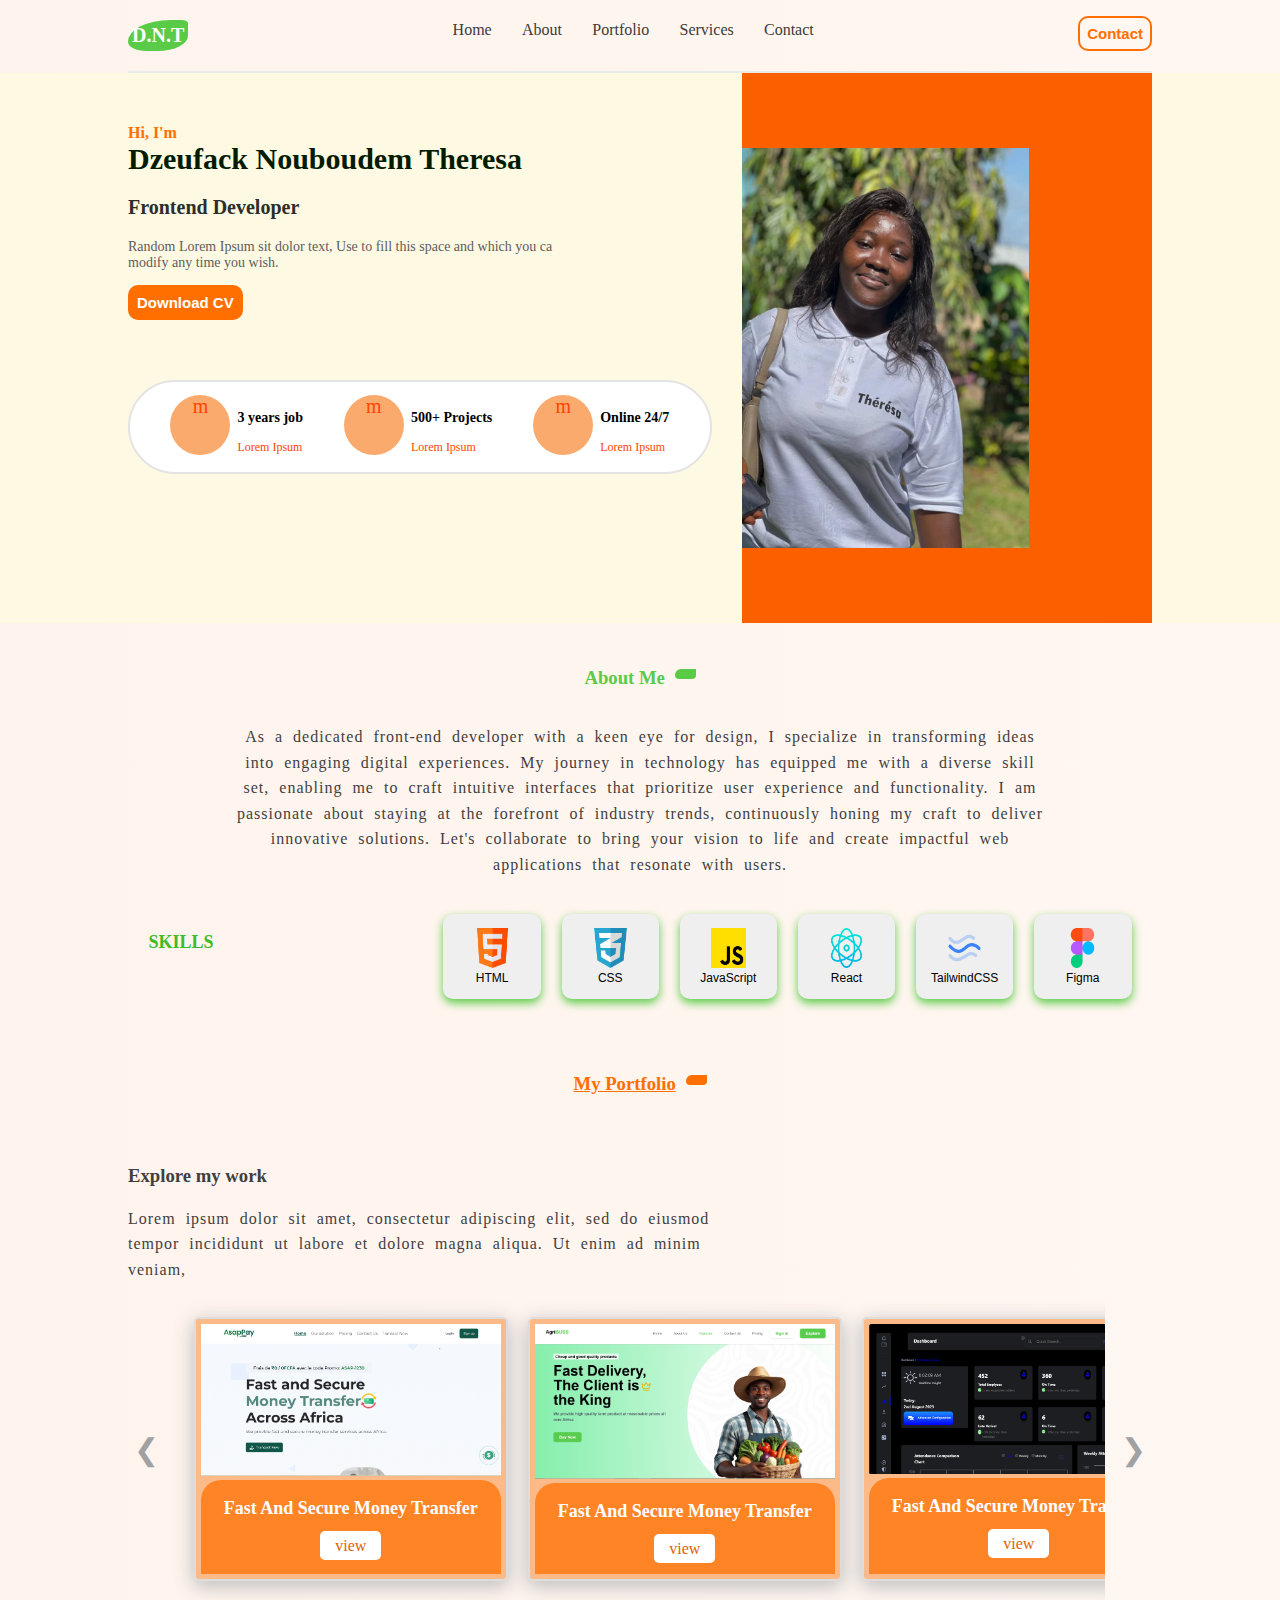
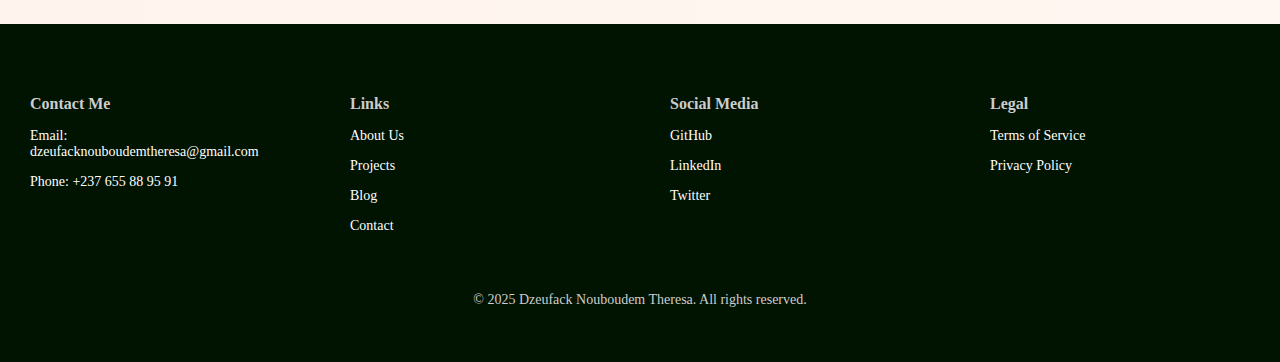
==== index.html @ 561531eb "portfolio section" ====
<!DOCTYPE html>
<html>
    <head>
        <meta charset="UTF-8">
        <meta name="viewport" content="width=device-width, initial-scale=1.0">
        <link rel="Stylesheet" href="index.css"/>
        <title>Dzeufack Nouboudem Theresa</title>
    </head>
    <body>
        <nav>
            <div>
                <p class="logo">D.N.T</p>
            </div>
            <div class="nav-menu">
                <a href="#Hero" class="nav-menu-item">Home</a>
                <a href="#About" class="nav-menu-item">About</a>
                <a href="#Portfolio" class="nav-menu-item">Portfolio</a>
                <a href="#Services" class="nav-menu-item">Services</a>
                <a href="#Contact" class="nav-menu-item">Contact</a>
            </div>
            <div>
                <p>
                    <button class="nav-btn">Contact</button>
                </p>
            </div>
        </nav>
        <!---------------->
        <!--HERO SECTION-->
        <!---------------->

        <div id="Hero" class="hero-section">
            <div class="hero-info">
                <div>
                    <p class="hero-greetings">Hi, I'm</p>
                    <p class="hero-main-text">Dzeufack Nouboudem Theresa</p>
                    <p class="hero-job-title">Frontend Developer</p>
                    <p class="hero-text">Random Lorem Ipsum sit dolor text, Use to fill this space and which you ca modify any time you wish.</p>
                    <button class="hero-btn">Download CV</button>
                </div>
                <div class="hero-info-about">
                    <div class="hero-info-about-item">
                        <div class="icon"><p>m</p></div>
                        <div class="text">
                            <h3 class="text-bold">3 years job</h3>
                            <p>Lorem Ipsum</p>
                        </div>  
                    </div>
                    <div class="hero-info-about-item">
                        <div class="icon"><p>m</p></div>
                        <div class="text">
                            <h3 class="text-bold">500+ Projects</h3>
                            <p>Lorem Ipsum</p>
                        </div>
                    </div>
                    <div class="hero-info-about-item">
                        <div class="icon"><p>m</p></div>
                        <div class="text">
                            <h3 class="text-bold">Online 24/7</h3>
                            <p>Lorem Ipsum</p>
                        </div>
                    </div>
                </div>
            </div>
            <div class="hero-image-section">
                <img class="hero-image" src="./public/images/image1.jpg" alt="hero image" />
            </div>
        </div>

        <!-------------------->
        <!--ABOUT SECTION-->
        <!-------------------->

        <div id="About" class="about-section">
            <div class="title">
                <h3>About Me</h3>
                <div class="title-icon"></div>
            </div>
            <div class="about-text">
                <p>As a dedicated front-end developer with a keen eye for design, 
                    I specialize in transforming ideas into engaging digital experiences. 
                    My journey in technology has equipped me with a diverse skill set, 
                    enabling me to craft intuitive interfaces that prioritize user experience 
                    and functionality. I am passionate about staying at the forefront of industry trends,
                    continuously honing my craft to deliver innovative solutions. 
                    Let's collaborate to bring your vision to life and create impactful web applications
                    that resonate with users.
                </p>
            </div>
            <div class="about-skills">
                <p>skills</p>
                <div>
                    <button>
                        <img src="./public/icons/html.png" />
                        HTML
                    </button>
                    <button>
                        <img src="./public/icons/css.png"/>
                        CSS
                    </button>
                    <button>
                        <img src="./public/icons/js.png" />
                        JavaScript</button>
                    <button>
                        <img src="./public/icons/react.png"/>
                        React</button>
                    <button>
                        <img src="./public/icons/tailwindcss.png" />
                        TailwindCSS</button>
                    <button>
                        <img src="./public/icons/figma.png" />
                        Figma</button>
                </div>
            </div>
        </div>
        
        <!-------------------->
        <!--PORTFOLIO SECTION-->
        <!-------------------->

        <div id="Portfolio" class="portfolio-section">
            <div class="title">
                <h3>My Portfolio</h3>
                <div class="title-icon"></div>
            </div>
            <div class="subtitle">
                <h3>Explore my work</h3>
                <p>
                    Lorem ipsum dolor sit amet, consectetur adipiscing elit,
                     sed do eiusmod tempor incididunt ut labore et dolore magna aliqua.
                      Ut enim ad minim veniam, 
                </p>
            </div>
            <div class="container">
                <button class="prev" onclick="moveSlider(-1)">&#10094;</button>
                <div class="slider-container">
              
                  <div class="card-slider">
                    <div class="card">
                        <div class="image">
                            <img src="./public/images/asappay.png" />
                        </div>
                        <div class="text">
                            <p>fast and secure money transfer </p>
                            <a href="https://www.asappay.net/">view</a>
                        </div>
                    </div>
                    <div class="card">
                        <div class="image">
                            <img src="./public/images/agribuss.png" />
                        </div>
                        <div class="text">
                            <p>fast and secure money transfer </p>
                            <a href="https://agribuss.onrender.com">view</a>
                        </div>
                    </div>
                    <div class="card">
                        <div class="image">
                            <img src="./public/images/dashboard.png" />
                        </div>
                        <div class="text">
                            <p>fast and secure money transfer </p>
                            <a href="https://www.asappay.net/">view</a>
                        </div>
                    </div>
                    <div class="card">
                        <div class="image">
                            <img src="./public/images/asappay.png" />
                        </div>
                        <div class="text">
                            <p>fast and secure money transfer </p>
                            <a href="https://www.asappay.net/">view</a>
                        </div>
                    </div>
                    <div class="card">
                        <div class="image">
                            <img src="./public/images/asappay.png" />
                        </div>
                        <div class="text">
                            <p>fast and secure money transfer </p>
                            <a href="https://www.asappay.net/">view</a>
                        </div>
                    </div>
                  </div>
              
                </div>
                <button class="next" onclick="moveSlider(1)">&#10095;</button>
            </div>
        </div>

        <!-------------------->
        <!--FOOTER SECTION-->
        <!-------------------->

        <footer>
            <div class="footer-column">
                <h4>Contact Me</h4>
                <p>Email: dzeufacknouboudemtheresa@gmail.com</p>
                <p>Phone: +237 655 88 95 91</p>
            </div>
            <div class="footer-column">
                <h4>Links</h4>
                <p><a href="#about">About Us</a></p>
                <p><a href="#projects">Projects</a></p>
                <p><a href="#blog">Blog</a></p>
                <p><a href="#contact">Contact</a></p>
            </div>
            <div class="footer-column">
                <h4>Social Media</h4>
                <p><a href="https://github.com/theresa897" target="_blank">GitHub</a></p>
                <p><a href="https://www.linkedin.com/in/theresa-d-406995243/" target="_blank">LinkedIn</a></p>
                <p><a href="https://twitter.com/yourusername" target="_blank">Twitter</a></p>
            </div>
            <div class="footer-column">
                <h4>Legal</h4>
                <p><a href="#terms">Terms of Service</a></p>
                <p><a href="#privacy">Privacy Policy</a></p>
            </div>
            <div class="footer-bottom">
                <p>&copy; 2025 Dzeufack Nouboudem Theresa. All rights reserved.</p>
            </div>
        </footer>
    </body>
    <script src="./index.js"></script>
</html>
---- index.css ----
/* body{
    margin: 0;
    font-family: 'Lucida Sans', 'Lucida Sans Regular', 'Lucida Grande', 'Lucida Sans Unicode', Geneva, Verdana, sans-serif;
    color: rgb(20, 20, 20);
    background-color: white;
} */


html {
    scroll-behavior: smooth;
}

body {
    
    width: 100%;
    height: 100vh;
    padding: 0rem;
    margin: 0rem;
    /* margin: 0;
    height: 100vh; */
    background: linear-gradient(270deg, #ffffff, #fff4ed);
    background-size: 400% 400%;
    animation: gradientAnimation 15s ease infinite;
}

@keyframes gradientAnimation {
    0% { background-position: 0% 50%; }
    50% { background-position: 100% 50%; }
    100% { background-position: 0% 50%; }
}


/*******************/
/* NAVBAR SECTION*/
/*******************/

nav{
    display: flex;
    flex-direction: row;
    margin-left: 10%;
    margin-right: 10%;
    justify-content: space-between;
    border-bottom: 2px solid rgb(233, 235, 233);
    position: relative;
}

.nav-menu{
    display: flex;
    justify-content: center;
    gap: 7%;
    color: rgb(59, 59, 59);
}

.logo{
    font-size: 20px;
    font-weight: 700;
    background-color: rgb(90, 203, 70);
    border-radius: 70% 10% 50% 30%;
    padding: 4px;
    color: white;
}

.nav-menu-item{
    padding:  9px 0 0 0;
    cursor: pointer;
    text-decoration: none;
    color: rgb(59, 59, 59);
    margin: 5px;
    margin-top: 12px;
}

.nav-menu-item:hover{
    color: rgb(129, 132, 129);
}

.nav-menu-item.active{
    color: rgb(255, 111, 0);;
    border-bottom: 2px solid rgb(90, 203, 70);
}

.nav-btn{
    border: none;
    background: none;
    font-size: 15px;
    border: 2px solid rgb(255, 111, 0);
    padding: 7px;
    color: rgb(255, 111, 0);
    border-radius: 10px;
    cursor: pointer;
    font-weight: 700;
}

.nav-btn:hover{
    border: none;
    background: none;
    font-size: 15px;
    border: 2px solid rgb(255, 111, 0);
    padding: 7px;
    color: white;
    background-color: rgb(255, 111, 0);
    border-radius: 10px;
}


/*******************/
/* HERO SECTION*/
/*******************/

.hero-section{
    height: 550PX;
    display: flex;
    padding-left: 10%;
    padding-right: 10%;
    background-color: rgb(253, 249, 226);
}

.hero-info{
    flex: 60%;
    display: flex;
    flex-direction: column;
    gap: 12%;
    margin-top: 5%;
}

.hero-image-section{
    flex: 40%;
    display: flex;
    flex-direction: column;
    justify-content: center;
    background-color: rgb(250, 96, 0);
    /* background-image: conic-gradient(red, green, pink); */
}

.hero-greetings{
    font-weight: 700;
    color: rgb(255, 111, 0);
    margin: 0;
}

.hero-main-text{
    font-size: 30px;
    font-weight: 900;
    margin: 0;
    color: rgb(3, 28, 1);
}

.hero-job-title{
    font-size: 20px;
    font-weight: 900;
    color: rgb(45, 45, 44);
}

.hero-text{
    font-size: 14px;
    color: rgb(94, 92, 92);
    width: 70%;
}

.hero-btn{
    border: none;
    background: none;
    font-size: 15px;
    border: 2px solid rgb(255, 111, 0);
    background-color: rgb(255, 111, 0);
    padding: 7px;
    color: white;
    border-radius: 10px;
    cursor: pointer;
    font-weight: 700;
}

.hero-image{
    height: 400px;
    width: 70%;
    /* border-radius: 50%; */
    justify-self: baseline;
}

.hero-info-about{
    background-color: white;
    border: 2px solid rgb(229, 228, 228);
    display: flex;
    justify-content: space-around;
    margin-right: 5%;
    font-size: 12px;
    padding: 13px 20px 5px 20px;
    border-radius: 100px;
}

.hero-info-about-item{
    display: flex;
    gap: 4px;
    justify-content: center;
}

.hero-info-about-item .icon p{
    background-color: rgb(250, 170, 109);
    width: 60px;
    height: 60px;
    margin-top: 2%;
    color: orangered;
    text-align: center;
    font-size: 20px;
    margin: auto;
    border-radius: 100%;
}

.hero-info-about-item .text {
    padding-left: 3px;
}


.hero-info-about-item .text .text-bold{
    font-weight: 900;
}

.hero-info-about-item .text p{
    color: orangered;
}


/*******************/
/* About SECTION*/
/*******************/


.about-section{
    height: 380PX;
    padding-left: 10%;
    padding-right: 10%;
    padding-top: 2%;
}

.about-section .title{
    width: 100%;
    text-align: center;
    display: flex;
    gap: 1%;
    justify-content: center;
    color: rgb(90, 203, 70);
}

.about-section.title h3{   
    text-decoration: underline;
}

.about-section .title .title-icon{
    width: 2%;
    height: 10px;
    margin-top: 2%;
    background-color: rgb(90, 203, 70);
    border-radius: 30px 0px 20px 20px;
}

.about-text{
    margin: auto;
    text-align: center;
    margin-left: 10%;
    margin-right: 10%;
    word-spacing: 5px;
    letter-spacing: 1px;
    font-weight: 500;
    /* font-family: Arial, Helvetica, sans-serif; */
    line-height: 1.6;
    color: rgb(63, 63, 63);
}

.about-skills{
    /* background-color: rgb(236, 236, 236); */
    border-radius: 10px;
    padding: 2%;
    display: flex;
    justify-content: space-between;
    padding-bottom: 5%;
}

.about-skills p{
    flex: 30%;
    font-weight: 900;
    color: rgb(61, 188, 39);
    font-size: 18px;
    text-transform: uppercase;
}

.about-skills div{
    flex: 70%;
    display: flex;
    gap: 3%;

    justify-content: space-between;
}

.about-skills button{
    width: 20%;
    /* border: 2px solid rgb(90, 203, 70); */
    border: none;
    padding: 2%;
    border-radius: 10px;
    font-size: 12px;
    box-shadow: 0 4px 10px rgb(90, 203, 70);
}

.about-skills button img{
    width: 50%;
    height: 40px;
    margin: auto;
    padding-bottom: 5%;
    display: block;
    color: rgb(90, 203, 70);
}

/*******************/
/* Porfolio SECTION*/
/*******************/


.portfolio-section{
    height: 570PX;
    padding-left: 10%;
    padding-right: 10%;
    padding-top: 2%;
    /* background-image: url("./public/images/outline_flat_seamless_arabic_geometric_ornament_pattern.jpg"); */
}

.portfolio-section .title{
    width: 100%;
    text-align: center;
    display: flex;
    gap: 1%;
    justify-content: center;
    margin-bottom: 5%;
    color: rgb(255, 111, 0);
}

.portfolio-section .title h3{   
    text-decoration: underline;
}

.portfolio-section .title .title-icon{
    width: 2%;
    height: 10px;
    margin-top: 2%;
    background-color: rgb(255, 111, 0);
    border-radius: 30px 0px 20px 20px;
}

.portfolio-section .subtitle h3{
    color: rgb(63, 63, 63);
}

.portfolio-section .subtitle p{
    width: 60%;
    text-align: left;
    /* margin-left: 10%; */
    margin-right: 10%;
    word-spacing: 5px;
    letter-spacing: 1px;
    font-weight: 500;
    /* font-family: Arial, Helvetica, sans-serif; */
    line-height: 1.6;
    color: rgb(63, 63, 63);
}

.container{
    display: flex;
    justify-content: space-between;
}
  
.slider-container {
    position: relative;
    width: 100%;
    overflow: hidden;
  }
  
  .card-slider {
    display: flex;
    padding: 2%;
    transition: transform 0.5s ease;
  }
  
  .card {
    min-width: 300px;
    height: 250px;
    margin: 0 10px;
    padding: 5px;
    background-color: rgb(252, 186, 136);
    border: 2px solid rgb(223, 221, 219);
    text-align: center;
    border-radius: 5px;
    color: white;
    display: flex;
    flex-direction: column;
    font-family: Cambria, Cochin, Georgia, Times, 'Times New Roman', serif;
    box-shadow: 0 5px 20px 1px rgb(190, 190, 190);
  }

  .card .image{
    width: 100%;
  }

  .card .image img{
    width: 100%;
    
  }

  .card .text{
    flex: 50%;
    background-color: rgb(255, 132, 38);
    border-radius: 20px 20px 0 0 ;
  }

  .card .text p{
    font-size: 18px;
    text-transform: capitalize;
    font-weight: 700;

  }

  .card .text a{
    text-decoration: none;
    background-color: white;
    padding: 2% 5% 2% 5% ; 
    color: rgb(222, 98, 3);
    border-radius: 5px;
    
  }
  .prev .next {
    position: absolute;
    top: 50%;
    transform: translateY(-50%);
    background-color: rgba(0, 0, 0, 0.5);
    color: white;
    border: none;
    padding: 10px;
    font-size: 20px;
    cursor: pointer;
    z-index: 10;
  }
  
  .prev .next :hover {
    background-color: rgba(0, 0, 0, 0.8);
  }
  
  .prev {
    left: 0;
    font-size: 30px;
    cursor: pointer;
    border: none;
    background-color: transparent;
    color: rgb(161, 161, 161);
  }

  .next:hover {
    color: orangered;
  }

  .prev:hover {
    color: orangered;
  }
  
  .next {
    right: 0;
    margin-left: 1%;
    cursor: pointer;
    font-size: 30px;
    border: none;
    background-color: transparent;
    color: rgb(161, 161, 161);
  }

/*******************/
/* Footer SECTION*/
/*******************/

footer {
    background-color: #011301; /* Black background */
    color: #cdcdcd; /* White text */
    padding: 40px 0;
    display: flex;
    flex-wrap: wrap;
    justify-content: space-around;
}
.footer-column {
    flex: 1; /* Flex-grow to distribute space */
    min-width: 200px; /* Ensure a minimum width */
    margin: 0 20px;
    padding: 10px;
}
.footer-column h4 {
    margin-bottom: 15px;
}
.footer-column p,
.footer-column a {
    color: #fff; /* White text */
    text-decoration: none;
    font-size: 14px;
}
.footer-column a:hover {
    text-decoration: underline;
}
.footer-bottom {
    text-align: center;
    margin-top: 20px;
    font-size: 14px; /* Smaller text */
    width: 100%; /* Full width for copyright */
}
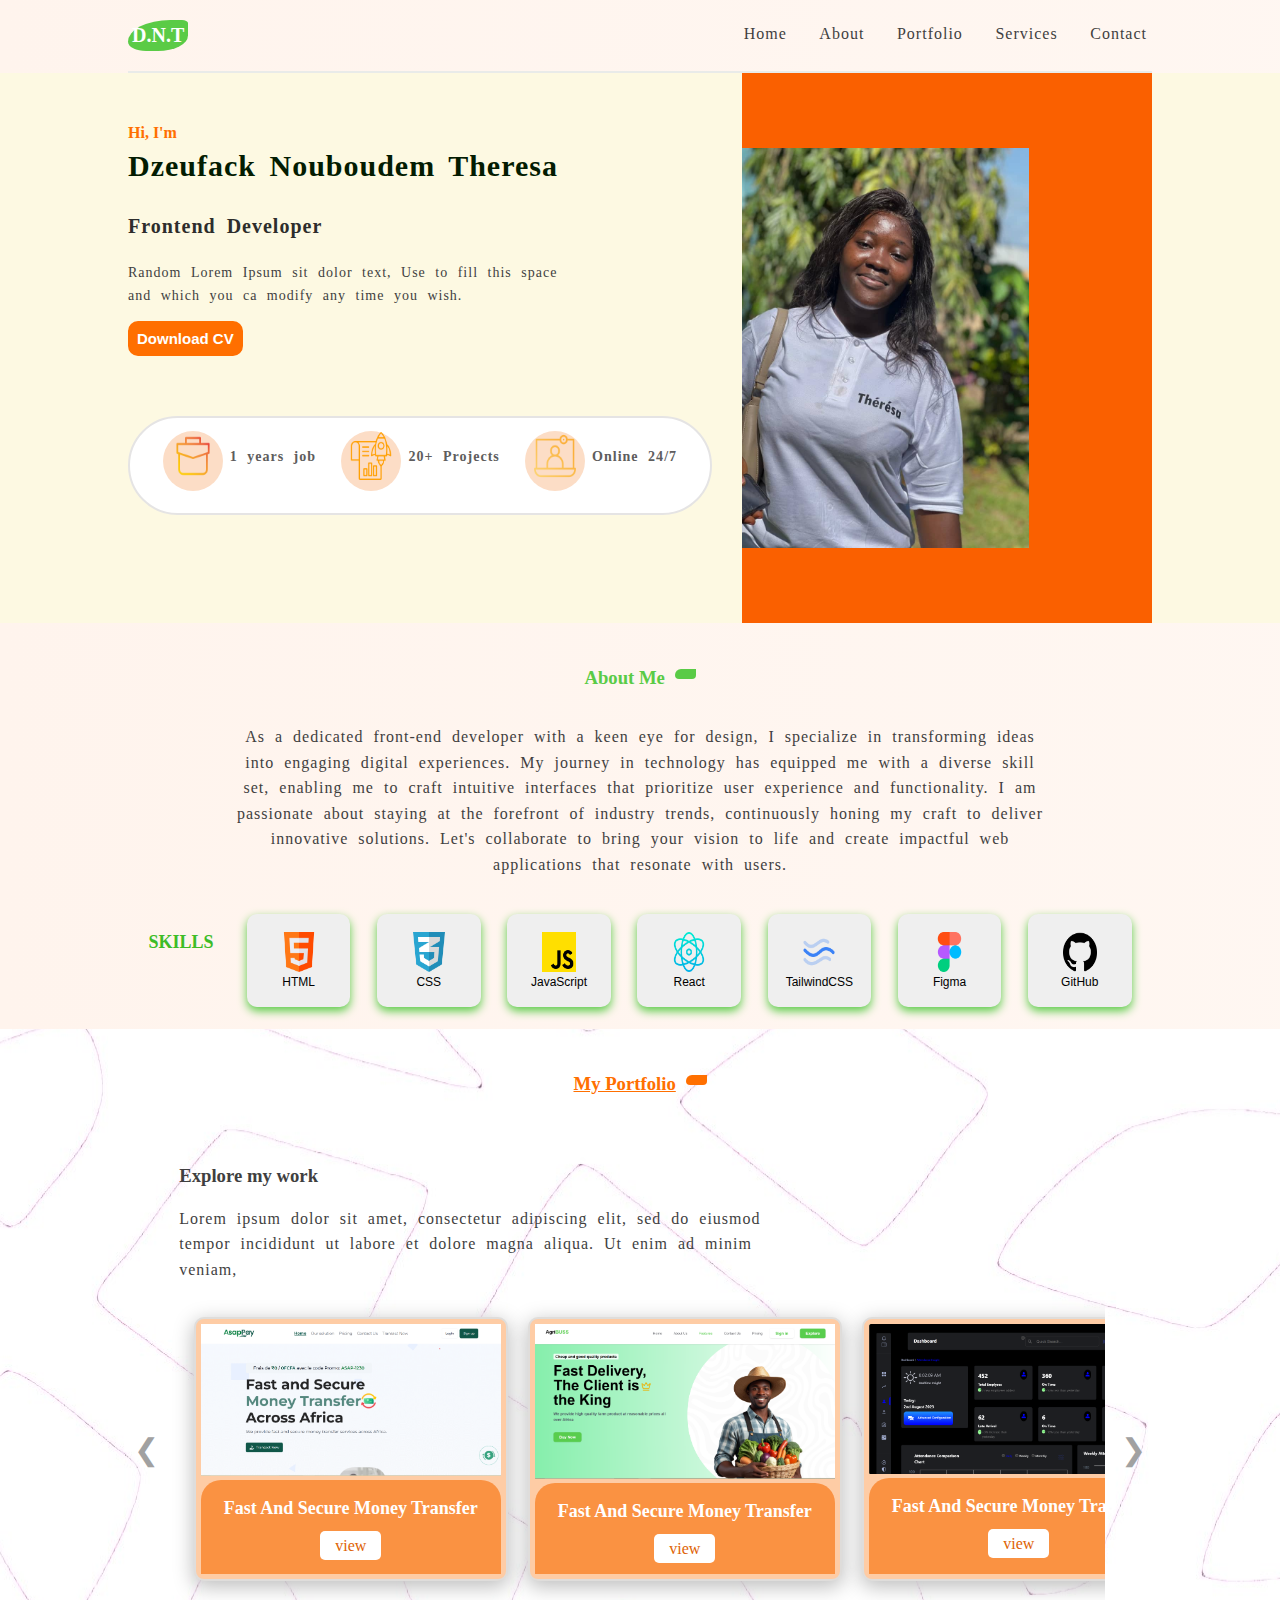
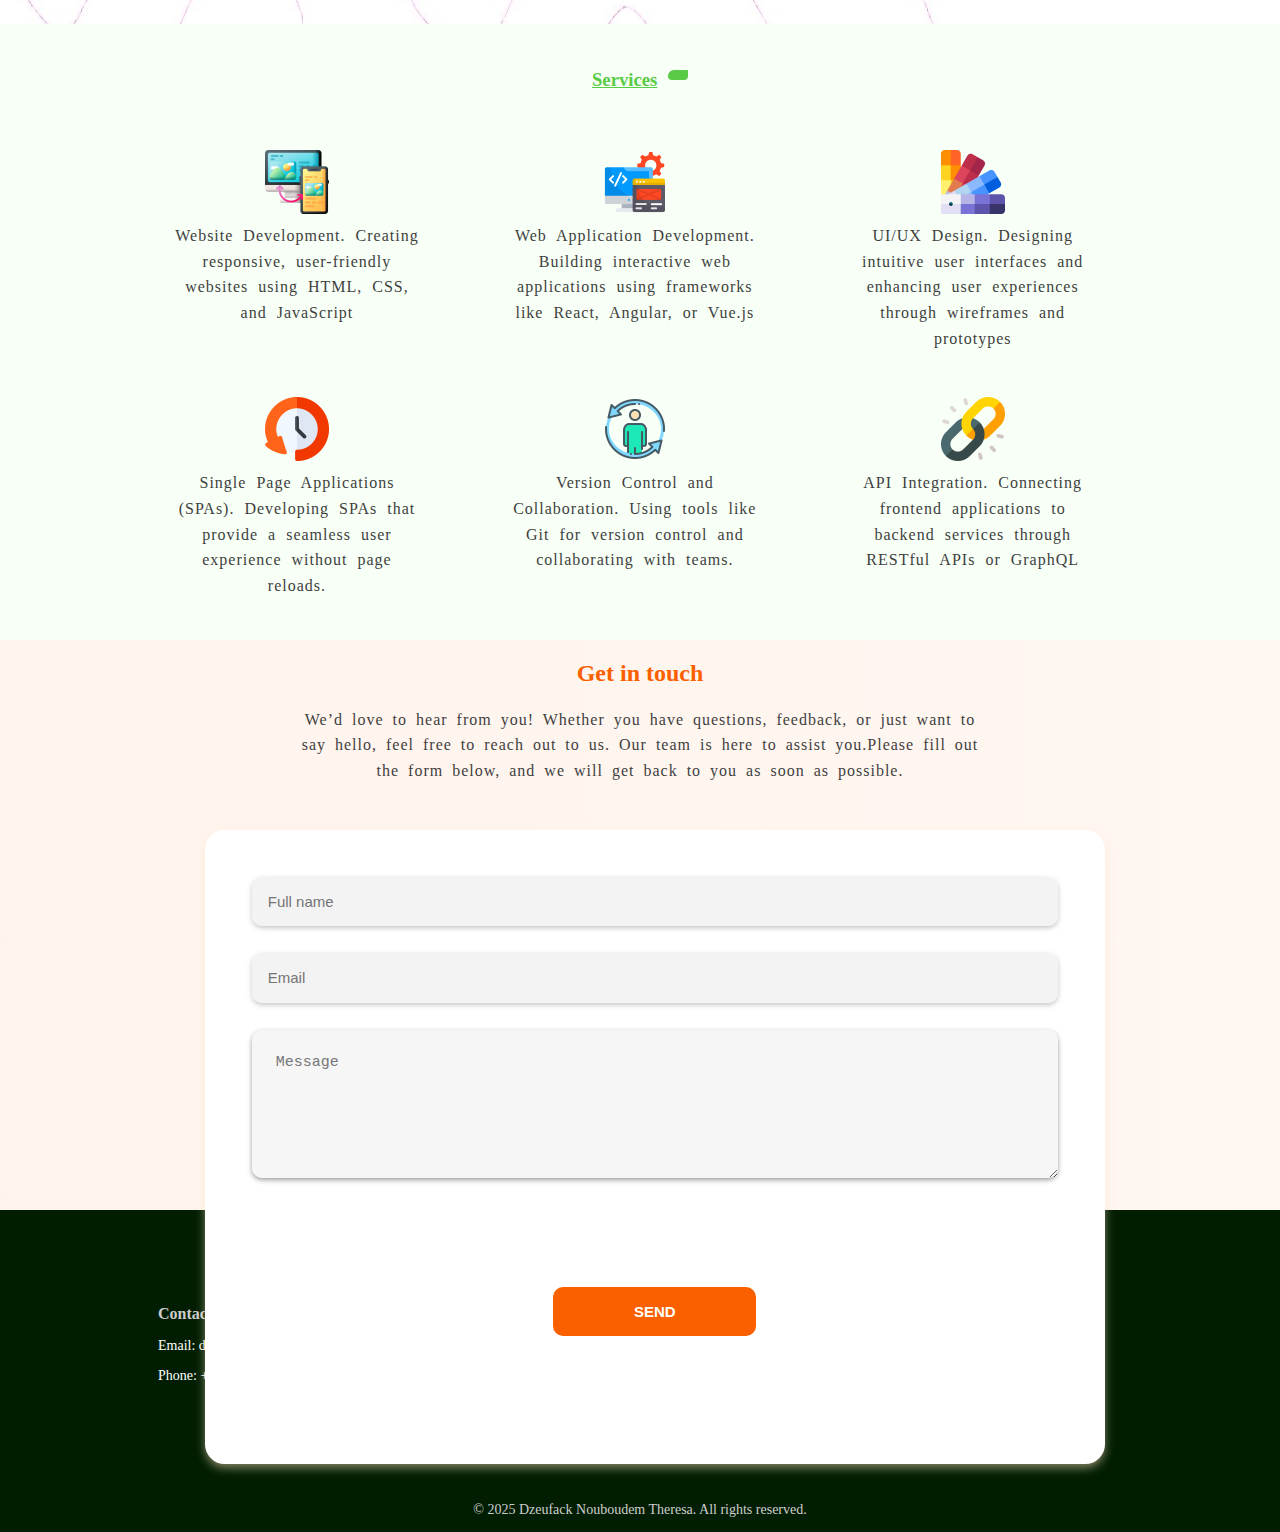
==== commit 8292fb85: "services and contact us" ====
--- a/index.html
+++ b/index.html
@@ -4,7 +4,7 @@
         <meta charset="UTF-8">
         <meta name="viewport" content="width=device-width, initial-scale=1.0">
         <link rel="Stylesheet" href="index.css"/>
-        <title>Dzeufack Nouboudem Theresa</title>
+        <title>D.N.T</title>
     </head>
     <body>
         <nav>
@@ -18,11 +18,11 @@
                 <a href="#Services" class="nav-menu-item">Services</a>
                 <a href="#Contact" class="nav-menu-item">Contact</a>
             </div>
-            <div>
+            <!-- <div>
                 <p>
                     <button class="nav-btn">Contact</button>
                 </p>
-            </div>
+            </div> -->
         </nav>
         <!---------------->
         <!--HERO SECTION-->
@@ -39,21 +39,33 @@
                 </div>
                 <div class="hero-info-about">
                     <div class="hero-info-about-item">
-                        <div class="icon"><p>m</p></div>
-                        <div class="text">
-                            <h3 class="text-bold">3 years job</h3>
+                        <div class="icon">
+                            <p>
+                                <img src="./public/icons/suitcase.png" />
+                            </p>
+                        </div>
+                        <div class="text">
+                            <h3 class="text-bold">1 years job</h3>
                             <p>Lorem Ipsum</p>
                         </div>  
                     </div>
                     <div class="hero-info-about-item">
-                        <div class="icon"><p>m</p></div>
-                        <div class="text">
-                            <h3 class="text-bold">500+ Projects</h3>
+                        <div class="icon">
+                            <p>
+                                <img src="./public/icons/project-launch.png" />
+                            </p>
+                        </div>
+                        <div class="text">
+                            <h3 class="text-bold">20+ Projects</h3>
                             <p>Lorem Ipsum</p>
                         </div>
                     </div>
                     <div class="hero-info-about-item">
-                        <div class="icon"><p>m</p></div>
+                        <div class="icon">
+                            <p>
+                                <img src="./public/icons/online-learning.png" />
+                            </p>
+                        </div>
                         <div class="text">
                             <h3 class="text-bold">Online 24/7</h3>
                             <p>Lorem Ipsum</p>
@@ -109,6 +121,9 @@
                     <button>
                         <img src="./public/icons/figma.png" />
                         Figma</button>
+                    <button>
+                        <img src="./public/icons/github.png" />
+                        GitHub</button>
                 </div>
             </div>
         </div>
@@ -186,6 +201,98 @@
                 <button class="next" onclick="moveSlider(1)">&#10095;</button>
             </div>
         </div>
+        
+        <!-------------------->
+        <!--SERVICES SECTION-->
+        <!-------------------->
+        
+        <div id="Services" class="services-section">
+            <div class="title">
+                <h3>Services</h3>
+                <div class="title-icon"></div>
+            </div>
+            <div class="content">
+                <div class="services">
+                    <div class="items">
+                        <img src="./public/icons/responsive-design.png"/>
+                        <p>
+                            <span>
+                                Website Development.
+                            </span>
+                            Creating responsive, user-friendly websites using HTML, CSS, and JavaScript
+                        </p>
+                    </div>
+                    <div class="items">
+                        <img src="./public/icons/app-development.png"/>
+                        <p>
+                            <span>
+                                Web Application Development.
+                            </span>
+                             Building interactive web applications using frameworks like React, Angular, or Vue.js
+                        </p>
+                    </div>
+                    <div class="items">
+                        <img src="./public/icons/color-palette.png"/>
+                        <p>
+                            <span>
+                                UI/UX Design.
+                            </span>
+                            Designing intuitive user interfaces and enhancing user experiences through wireframes and prototypes
+                        </p>
+                    </div>
+                    <div class="items">
+                        <img src="./public/icons/counterclockwise.png"/>
+                        <p>
+                            <span>
+                                Single Page Applications (SPAs).
+                            </span>
+                            Developing SPAs that provide a seamless user experience without page reloads.
+                        </p>
+                    </div>
+                    <div class="items">
+                        <img src="./public/icons/arrows.png"/>
+                        <p>
+                            <span>
+                                Version Control and Collaboration.
+                            </span>
+                            Using tools like Git for version control and collaborating with teams.
+                        </p>
+                    </div>
+                    <div class="items">
+                        <img src="./public/icons/link.png"/>
+                        <p>
+                            <span>
+                                API Integration.
+                            </span>
+                            Connecting frontend applications to backend services through RESTful APIs or GraphQL
+                        </p>
+                    </div>
+                </div>
+            </div>
+        </div>
+        
+        <!-------------------->
+        <!--CONTACT SECTION-->
+        <!-------------------->
+
+        <div id="Contact" class="contact-section">
+            <div class="text">
+                <h2>Get in touch</h2>
+                <p>We’d love to hear from you! Whether you have questions,
+                     feedback, or just want to say hello, feel free to reach out to us.
+                      Our team is here to assist you.Please fill out the form below,
+                       and we will get back to you as soon as possible.
+                </p>
+            </div>
+            <div class="container">
+                <form>
+                    <input type="text" placeholder="Full name"/>
+                    <input type="email" placeholder="Email"/>
+                    <textarea placeholder="Message"></textarea>
+                    <button>SEND</button>
+                </form>
+            </div>
+        </div>
 
         <!-------------------->
         <!--FOOTER SECTION-->
@@ -210,11 +317,11 @@
                 <p><a href="https://www.linkedin.com/in/theresa-d-406995243/" target="_blank">LinkedIn</a></p>
                 <p><a href="https://twitter.com/yourusername" target="_blank">Twitter</a></p>
             </div>
-            <div class="footer-column">
+            <!-- <div class="footer-column">
                 <h4>Legal</h4>
                 <p><a href="#terms">Terms of Service</a></p>
                 <p><a href="#privacy">Privacy Policy</a></p>
-            </div>
+            </div> -->
             <div class="footer-bottom">
                 <p>&copy; 2025 Dzeufack Nouboudem Theresa. All rights reserved.</p>
             </div>
--- a/index.css
+++ b/index.css
@@ -46,7 +46,7 @@
 
 .nav-menu{
     display: flex;
-    justify-content: center;
+    justify-content: right;
     gap: 7%;
     color: rgb(59, 59, 59);
 }
@@ -67,6 +67,12 @@
     color: rgb(59, 59, 59);
     margin: 5px;
     margin-top: 12px;
+    word-spacing: 5px;
+    letter-spacing: 1px;
+    font-weight: 500;
+    /* font-family: Arial, Helvetica, sans-serif; */
+    line-height: 1.6;
+    color: rgb(63, 63, 63);
 }
 
 .nav-menu-item:hover{
@@ -141,6 +147,9 @@
     font-size: 30px;
     font-weight: 900;
     margin: 0;
+    word-spacing: 5px;
+    letter-spacing: 1px;
+    line-height: 1.6;
     color: rgb(3, 28, 1);
 }
 
@@ -148,12 +157,20 @@
     font-size: 20px;
     font-weight: 900;
     color: rgb(45, 45, 44);
+    word-spacing: 5px;
+    letter-spacing: 1px;
+    line-height: 1.6;;
 }
 
 .hero-text{
     font-size: 14px;
     color: rgb(94, 92, 92);
     width: 70%;
+    word-spacing: 5px;
+    letter-spacing: 1px;
+    font-weight: 500;
+    line-height: 1.6;
+    color: rgb(63, 63, 63);
 }
 
 .hero-btn{
@@ -183,7 +200,7 @@
     justify-content: space-around;
     margin-right: 5%;
     font-size: 12px;
-    padding: 13px 20px 5px 20px;
+    padding: 13px 20px 0px 20px;
     border-radius: 100px;
 }
 
@@ -194,28 +211,41 @@
 }
 
 .hero-info-about-item .icon p{
-    background-color: rgb(250, 170, 109);
+    background-color: rgb(252, 221, 198);
     width: 60px;
     height: 60px;
     margin-top: 2%;
-    color: orangered;
-    text-align: center;
+    display: flex;
+    justify-content: center;
     font-size: 20px;
     margin: auto;
     border-radius: 100%;
 }
 
+.hero-info-about-item .icon p img{
+    width: 70%;
+    height: 80%;
+    margin: 2%;
+}
+
 .hero-info-about-item .text {
     padding-left: 3px;
+    word-spacing: 5px;
+    letter-spacing: 1px;
+    font-weight: 500;
+    /* font-family: Arial, Helvetica, sans-serif; */
+    line-height: 1.6;
+    color: rgb(63, 63, 63);
 }
 
 
 .hero-info-about-item .text .text-bold{
     font-weight: 900;
+    color: rgb(94, 93, 93);
 }
 
 .hero-info-about-item .text p{
-    color: orangered;
+    color: transparent;
 }
 
 
@@ -319,6 +349,8 @@
     padding-left: 10%;
     padding-right: 10%;
     padding-top: 2%;
+    background-position: center;
+    background-image: url("./public/images/err.jpg");
     /* background-image: url("./public/images/outline_flat_seamless_arabic_geometric_ornament_pattern.jpg"); */
 }
 
@@ -346,12 +378,13 @@
 
 .portfolio-section .subtitle h3{
     color: rgb(63, 63, 63);
+    margin-left: 5%;
 }
 
 .portfolio-section .subtitle p{
     width: 60%;
     text-align: left;
-    /* margin-left: 10%; */
+    margin-left: 5%;
     margin-right: 10%;
     word-spacing: 5px;
     letter-spacing: 1px;
@@ -383,10 +416,10 @@
     height: 250px;
     margin: 0 10px;
     padding: 5px;
-    background-color: rgb(252, 186, 136);
+    background-color: rgb(254, 204, 165);
     border: 2px solid rgb(223, 221, 219);
     text-align: center;
-    border-radius: 5px;
+    border-radius: 10px;
     color: white;
     display: flex;
     flex-direction: column;
@@ -405,7 +438,7 @@
 
   .card .text{
     flex: 50%;
-    background-color: rgb(255, 132, 38);
+    background-color: rgb(250, 146, 66);
     border-radius: 20px 20px 0 0 ;
   }
 
@@ -469,13 +502,276 @@
   }
 
 /*******************/
+/* About SECTION*/
+/*******************/
+
+
+.about-section{
+    height: 380PX;
+    padding-left: 10%;
+    padding-right: 10%;
+    padding-top: 2%;
+}
+
+.about-section .title{
+    width: 100%;
+    text-align: center;
+    display: flex;
+    gap: 1%;
+    justify-content: center;
+    color: rgb(90, 203, 70);
+}
+
+.about-section.title h3{   
+    text-decoration: underline;
+}
+
+.about-section .title .title-icon{
+    width: 2%;
+    height: 10px;
+    margin-top: 2%;
+    background-color: rgb(90, 203, 70);
+    border-radius: 30px 0px 20px 20px;
+}
+
+.about-text{
+    margin: auto;
+    text-align: center;
+    margin-left: 10%;
+    margin-right: 10%;
+    word-spacing: 5px;
+    letter-spacing: 1px;
+    font-weight: 500;
+    /* font-family: Arial, Helvetica, sans-serif; */
+    line-height: 1.6;
+    color: rgb(63, 63, 63);
+}
+
+.about-skills{
+    /* background-color: rgb(236, 236, 236); */
+    border-radius: 10px;
+    padding: 2%;
+    display: flex;
+    justify-content: space-between;
+    padding-bottom: 5%;
+}
+
+.about-skills p{
+    flex: 10%;
+    font-weight: 900;
+    color: rgb(61, 188, 39);
+    font-size: 18px;
+    text-transform: uppercase;
+}
+
+.about-skills div{
+    flex: 90%;
+    display: flex;
+    gap: 3%;
+
+    justify-content: space-between;
+}
+
+.about-skills button{
+    width: 20%;
+    /* border: 2px solid rgb(90, 203, 70); */
+    border: none;
+    padding: 2%;
+    border-radius: 10px;
+    font-size: 12px;
+    box-shadow: 0 4px 10px rgb(90, 203, 70);
+}
+
+.about-skills button img{
+    width: 50%;
+    height: 40px;
+    margin: auto;
+    padding-bottom: 5%;
+    display: block;
+    color: rgb(90, 203, 70);
+}
+
+/*******************/
+/* SERVICES SECTION*/
+/*******************/
+
+
+.services-section{
+    height: 590PX;
+    padding-left: 10%;
+    padding-right: 10%;
+    padding-top: 2%;
+    background-color: rgb(247, 255, 246);
+    /* background-image: url("./public/images/outline_flat_seamless_arabic_geometric_ornament_pattern.jpg"); */
+}
+
+.services-section .title{
+    width: 100%;
+    text-align: center;
+    display: flex;
+    gap: 1%;
+    justify-content: center;
+    margin-bottom: 2%;
+    color: rgb(90, 203, 70);
+}
+
+.services-section .title h3{   
+    text-decoration: underline;
+}
+
+.services-section .title .title-icon{
+    width: 2%;
+    height: 10px;
+    margin-top: 2%;
+    background-color: rgb(90, 203, 70);
+    border-radius: 30px 0px 20px 20px;
+}
+
+.services-section .content .services{
+    width: 100%;
+    display: flex;
+    flex-wrap: wrap;
+    flex-direction: row;
+}
+
+.services-section .content .items{
+    width: 25%;
+    height: fit-content;
+    margin: 0% 2% 0% 2%;
+    text-align: center;
+    padding: 2%;
+}
+
+.services .items:hover{
+    box-shadow: 0 4px 10px rgba(90, 203, 70, 0.509);
+}
+
+.services-section .content .items img{
+    width: 25%;
+    height: 35%;
+}
+
+.services-section .content .items p{
+    text-align: center;
+    margin: 2%;
+    word-spacing: 5px;
+    letter-spacing: 1px;
+    font-weight: 500;
+    /* font-family: Arial, Helvetica, sans-serif; */
+    line-height: 1.6;
+    color: rgb(63, 63, 63);
+}
+
+
+/*******************/
+/* CONTACT SECTION*/
+/*******************/ 
+
+.contact-section{
+    /* width: 100%; */
+    height: 550px;
+    padding-left: 10%;
+    padding-right: 10%;
+}
+
+.contact-section .text{
+    text-align: center;
+    width: 70%;
+    margin-bottom: 70%;
+    margin: auto;
+    height: 31%;
+    border-radius: 20px;
+}
+
+.contact-section .text h2{
+    color: rgb(250, 96, 0);
+}
+
+.contact-section .text p{
+    text-align: center;
+    margin: 2%;
+    word-spacing: 4px;
+    letter-spacing: 1px;
+    font-weight: 500;
+    /* font-family: Arial, Helvetica, sans-serif; */
+    line-height: 1.6;
+    color: rgb(63, 63, 63);
+}
+
+.contact-section .container{
+    background-color: #fff;
+    box-shadow: 0 4px 10px rgba(253, 226, 193, 0.509);
+    position: absolute;
+    left: 50;
+    border: 2px solid white;
+    width: 70%;
+    margin: auto;
+    margin-left: 6%;
+    height: 70%;
+    border-radius: 20px;
+}
+
+form{
+    display: flex;
+    flex-direction: column;
+    gap: 5%;
+    margin: 5%;
+    width: 100%;
+    color: gray;
+}
+
+form input{
+    border: none;
+    background-color: rgba(242, 242, 242, 0.9);
+    box-shadow: 0 2px 5px rgba(144, 144, 144, 0.509);
+    padding: 2%;
+    font-size: 15px;
+    border-radius: 10px;
+    color: rgb(81, 81, 81);
+}
+
+form input:focus{
+    outline: 2px solid rgb(209, 209, 209);
+}
+
+form textarea{
+    color: rgb(81, 81, 81);
+    font-size: 15px;
+    box-shadow: 0 2px 5px rgba(144, 144, 144, 0.9);
+    border: none;
+    background-color: rgba(242, 242, 242, 0.719);
+    padding: 3%;
+    border-radius: 10px;
+    height: 100px;
+}
+
+form textarea:focus{
+    outline: 2px solid rgb(209, 209, 209);
+}
+
+form button{
+    border: none;
+    background-color: rgb(250, 96, 0);
+    width: fit-content;
+    padding: 2% 10% 2% 10%;
+    border-radius: 10px;
+    margin: auto;
+    color: white;
+    font-weight: 700;
+    font-size: 15px;
+}
+
+/*******************/
 /* Footer SECTION*/
-/*******************/
+/*******************/ 
 
 footer {
-    background-color: #011301; /* Black background */
+    /* height: 590PX; */
+    padding-left: 10%;
+    padding-right: 10%;
+    padding-top: 5%;
+    background-color: #021e02; /* Black background */
     color: #cdcdcd; /* White text */
-    padding: 40px 0;
     display: flex;
     flex-wrap: wrap;
     justify-content: space-around;
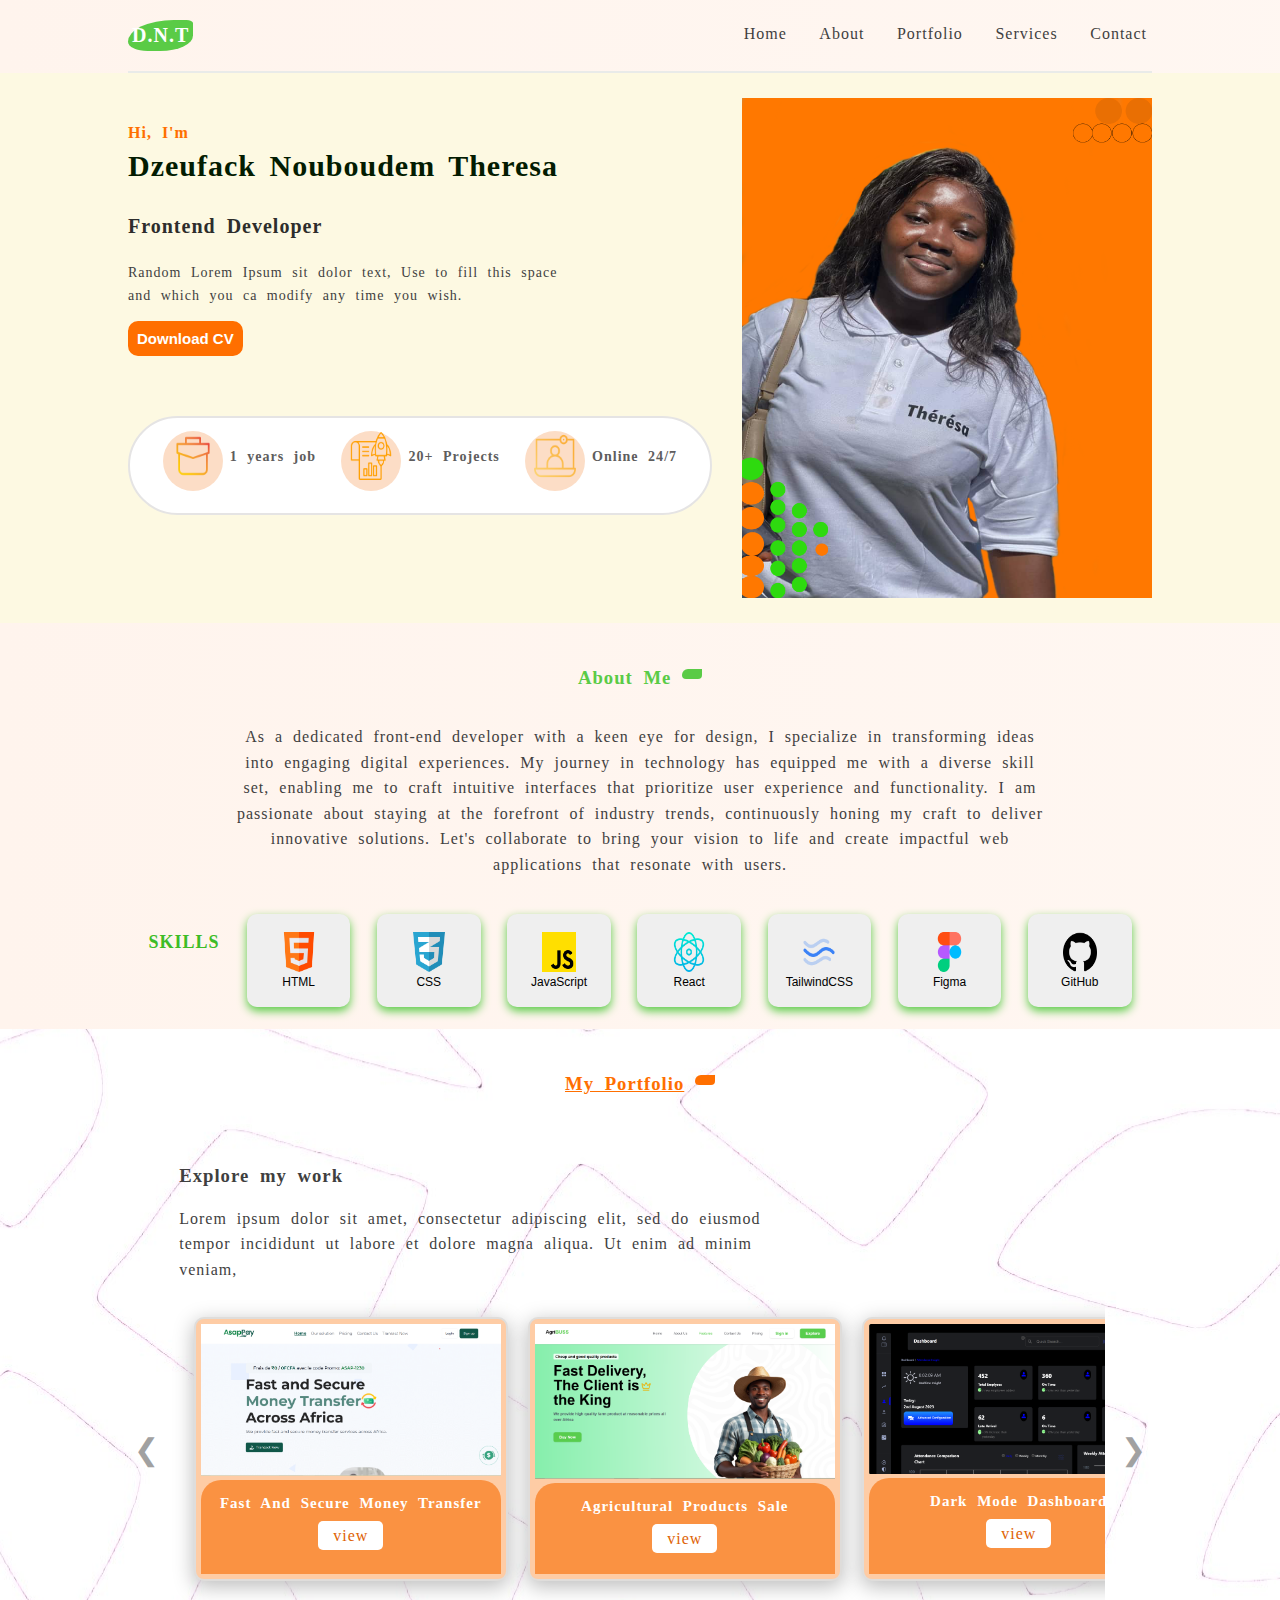
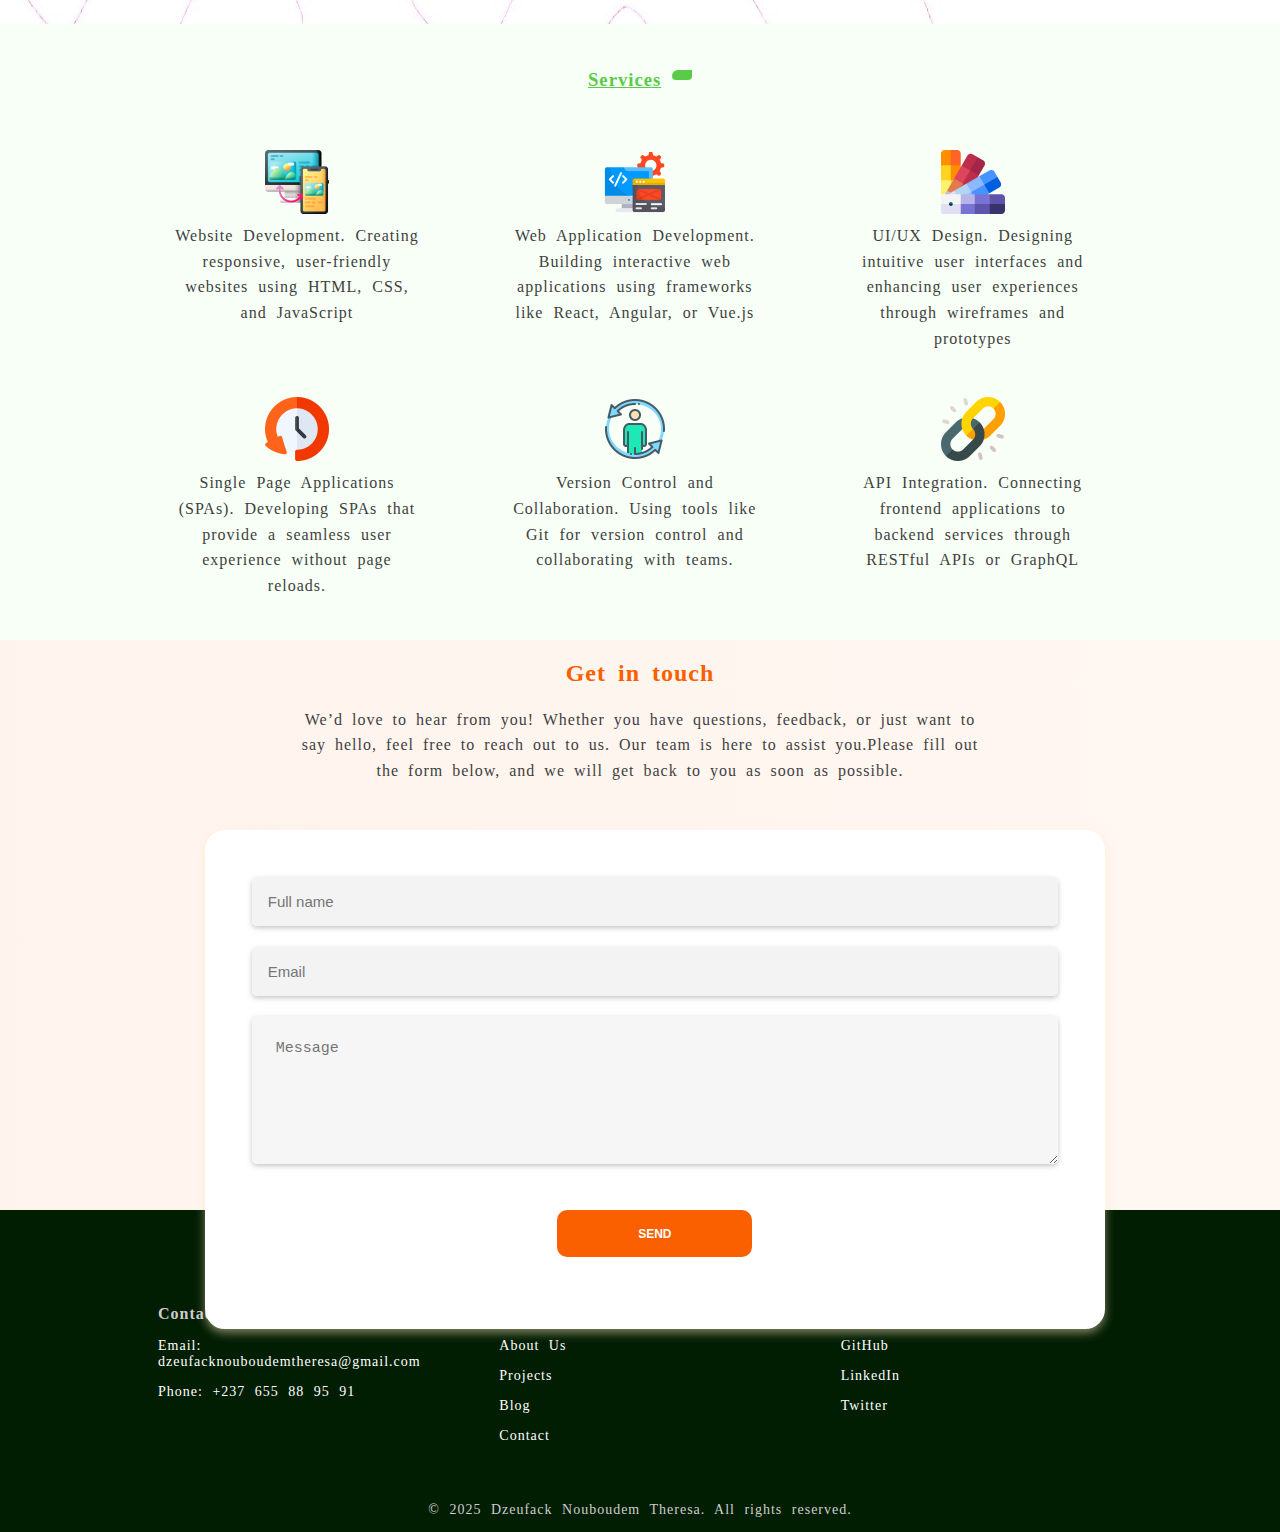
==== commit bed8ad81: "rsponsiveness" ====
--- a/index.html
+++ b/index.html
@@ -18,12 +18,33 @@
                 <a href="#Services" class="nav-menu-item">Services</a>
                 <a href="#Contact" class="nav-menu-item">Contact</a>
             </div>
-            <!-- <div>
+            <div class="menu-btn">
                 <p>
-                    <button class="nav-btn">Contact</button>
+                    <button class="nav-btn">menu</button>
                 </p>
-            </div> -->
+            </div>
         </nav>
+        <!-- <div class="modal-overlay" id="modalOverlay">
+            <div class="modal">
+                <h2>Modal Title</h2>
+                <p>This is a modal content.</p>
+                <button id="closeModal">Close</button>
+            </div>
+        </div> -->
+        <div class="phone-nav">
+            <div class="container">
+                <div>
+                    <p class="logo">D.N.T</p>
+                </div>
+                <div class="phone-nav-menu">
+                    <a href="#Hero" class="phone-nav-menu-item">Home</a>
+                    <a href="#About" class="phone-nav-menu-item">About</a>
+                    <a href="#Portfolio" class="phone-nav-menu-item">Portfolio</a>
+                    <a href="#Services" class="phone-nav-menu-item">Services</a>
+                    <a href="#Contact" class="phone-nav-menu-item">Contact</a>
+                </div>
+            </div>
+        </div>
         <!---------------->
         <!--HERO SECTION-->
         <!---------------->
@@ -74,7 +95,7 @@
                 </div>
             </div>
             <div class="hero-image-section">
-                <img class="hero-image" src="./public/images/image1.jpg" alt="hero image" />
+                <img class="hero-image" src="./public/images/me.png" alt="hero image" />
             </div>
         </div>
 
@@ -100,7 +121,7 @@
             </div>
             <div class="about-skills">
                 <p>skills</p>
-                <div>
+                <div class="container">
                     <button>
                         <img src="./public/icons/html.png" />
                         HTML
@@ -132,7 +153,7 @@
         <!--PORTFOLIO SECTION-->
         <!-------------------->
 
-        <div id="Portfolio" class="portfolio-section">
+        <div id="Portfolio" class="portfolio-section"> 
             <div class="title">
                 <h3>My Portfolio</h3>
                 <div class="title-icon"></div>
@@ -164,29 +185,29 @@
                             <img src="./public/images/agribuss.png" />
                         </div>
                         <div class="text">
-                            <p>fast and secure money transfer </p>
+                            <p>agricultural products sale </p>
                             <a href="https://agribuss.onrender.com">view</a>
                         </div>
                     </div>
                     <div class="card">
                         <div class="image">
                             <img src="./public/images/dashboard.png" />
+                        </div>
+                        <div class="text">
+                            <p>Dark mode dashboard</p>
+                            <a href="https://www.asappay.net/">view</a>
+                        </div>
+                    </div>
+                    <div class="card">
+                        <div class="image">
+                            <img src="./public/images/asappay.png" />
                         </div>
                         <div class="text">
                             <p>fast and secure money transfer </p>
                             <a href="https://www.asappay.net/">view</a>
                         </div>
                     </div>
-                    <div class="card">
-                        <div class="image">
-                            <img src="./public/images/asappay.png" />
-                        </div>
-                        <div class="text">
-                            <p>fast and secure money transfer </p>
-                            <a href="https://www.asappay.net/">view</a>
-                        </div>
-                    </div>
-                    <div class="card">
+                    <div class="card">transfer
                         <div class="image">
                             <img src="./public/images/asappay.png" />
                         </div>
--- a/index.css
+++ b/index.css
@@ -10,14 +10,20 @@
     scroll-behavior: smooth;
 }
 
+a{
+    text-decoration: none;
+    color: rgb(22, 22, 22);
+}
+
 body {
     
     width: 100%;
     height: 100vh;
     padding: 0rem;
     margin: 0rem;
-    /* margin: 0;
-    height: 100vh; */
+    word-spacing: 5px;
+    letter-spacing: 1px;
+    font-weight: 500;
     background: linear-gradient(270deg, #ffffff, #fff4ed);
     background-size: 400% 400%;
     animation: gradientAnimation 15s ease infinite;
@@ -42,6 +48,10 @@
     justify-content: space-between;
     border-bottom: 2px solid rgb(233, 235, 233);
     position: relative;
+}
+
+.menu-btn{
+    display: none;
 }
 
 .nav-menu{
@@ -96,6 +106,24 @@
     font-weight: 700;
 }
 
+
+
+.modal-overlay {
+    display: none;
+}
+
+.modal {
+    position: absolute;
+    display: none;
+    top: 50%;
+    left: 50%;
+    transform: translate(-50%, -50%);
+    background-color: white;
+    padding: 20px;
+    border-radius: 5px;
+    z-index: 1001; /* Higher than overlay */
+}
+
 .nav-btn:hover{
     border: none;
     background: none;
@@ -107,6 +135,42 @@
     border-radius: 10px;
 }
 
+.phone-nav{
+    display: none; /* Hidden by default */
+    align-items: flex-end;
+    background-color: #0d0d0d6e;
+    position: fixed;
+    top: 0;
+    left: 0;
+    right: 0;
+    bottom: 0;
+    background-color: rgba(0, 0, 0, 0.7); /* Semi-transparent background */
+    z-index: 1000; /* High z-index to ensure it covers other elements */
+}
+
+.phone-nav .container{   
+    /* transform: translate(-50%, -50%); */
+    background-color: white;
+    height: 100%;
+    display: flex;
+    flex-direction: column;
+    justify-content: center;
+    width: 50%;
+    z-index: 1001; /* Higher than overlay */
+}
+
+.phone-nav .container .logo{
+    width: 10%;
+    margin: auto;
+    margin-top: 20%;
+}
+
+.phone-nav-menu{
+    color: gray;
+    margin: auto;
+    display: flex;
+    flex-direction: column;
+}
 
 /*******************/
 /* HERO SECTION*/
@@ -115,6 +179,7 @@
 .hero-section{
     height: 550PX;
     display: flex;
+    flex-wrap: wrap;
     padding-left: 10%;
     padding-right: 10%;
     background-color: rgb(253, 249, 226);
@@ -133,7 +198,8 @@
     display: flex;
     flex-direction: column;
     justify-content: center;
-    background-color: rgb(250, 96, 0);
+    align-items: center;
+    /* background-color: rgb(250, 96, 0); */
     /* background-image: conic-gradient(red, green, pink); */
 }
 
@@ -187,8 +253,8 @@
 }
 
 .hero-image{
-    height: 400px;
-    width: 70%;
+    height: 500px;
+    width: 100%;
     /* border-radius: 50%; */
     justify-self: baseline;
 }
@@ -316,7 +382,6 @@
     flex: 70%;
     display: flex;
     gap: 3%;
-
     justify-content: space-between;
 }
 
@@ -443,7 +508,7 @@
   }
 
   .card .text p{
-    font-size: 18px;
+    font-size: 15px;
     text-transform: capitalize;
     font-weight: 700;
 
@@ -635,11 +700,21 @@
 }
 
 .services-section .content .items{
+    animation: float 3s ease-in-out infinite;
     width: 25%;
     height: fit-content;
     margin: 0% 2% 0% 2%;
     text-align: center;
     padding: 2%;
+}
+
+@keyframes float {
+    0%, 100% {
+        transform: translateY(0);
+    }
+    50% {
+        transform: translateY(-10px); /* Move up by 10px */
+    }
 }
 
 .services .items:hover{
@@ -707,7 +782,7 @@
     width: 70%;
     margin: auto;
     margin-left: 6%;
-    height: 70%;
+    height: 55%;
     border-radius: 20px;
 }
 
@@ -726,7 +801,7 @@
     box-shadow: 0 2px 5px rgba(144, 144, 144, 0.509);
     padding: 2%;
     font-size: 15px;
-    border-radius: 10px;
+    border-radius: 5px;
     color: rgb(81, 81, 81);
 }
 
@@ -737,11 +812,11 @@
 form textarea{
     color: rgb(81, 81, 81);
     font-size: 15px;
-    box-shadow: 0 2px 5px rgba(144, 144, 144, 0.9);
+    box-shadow: 0 2px 5px rgba(144, 144, 144, 0.509);
     border: none;
     background-color: rgba(242, 242, 242, 0.719);
     padding: 3%;
-    border-radius: 10px;
+    border-radius: 5px;
     height: 100px;
 }
 
@@ -758,7 +833,7 @@
     margin: auto;
     color: white;
     font-weight: 700;
-    font-size: 15px;
+    font-size: 12px;
 }
 
 /*******************/
@@ -800,3 +875,122 @@
     font-size: 14px; /* Smaller text */
     width: 100%; /* Full width for copyright */
 }
+
+/*********************/
+/* Responsive Styles */
+/*********************/
+
+@media screen and (max-width: 480px) {
+
+    .services-section .content .items{
+        width: 100%;
+        margin-bottom: 5%;
+    }
+}
+
+
+
+@media screen and (max-width: 819px) {
+    .menu-btn{
+        display: block;
+    }
+
+    .nav-menu{
+        display: none;
+    }
+
+    .phone-nav{
+        display: none;
+    }
+
+    .hero-section{
+        height: fit-content;
+
+    }
+
+    .hero-info-about{
+        background-color: white;
+        border: 2px solid rgb(229, 228, 228);
+        display: flex;
+        justify-content: space-around;
+        font-size: 12px;
+        margin-top: 5%;
+        margin-bottom: 5%;
+        height: 75px;
+        padding: 13px 15px 0px 15px;
+        border-radius: 100px;
+        width: 92%;
+    }
+
+    .about-section{
+        height: fit-content;
+    }
+
+    .about-text{
+        text-align: center;
+        margin-left: 0%;
+        margin-right: 0%;
+    }
+
+    .about-skills{
+        display: block;
+    }
+
+    .about-skills p{
+        text-align: center;
+    }
+
+    .about-skills .container{
+        display: flex;
+        flex-wrap: wrap;
+        justify-content: center;
+        margin-bottom: 4%;
+    }
+
+    .about-skills .container button{
+        margin-top: 4%;
+    }
+
+    .portfolio-section{
+        height: fit-content;
+    }
+
+    .portfolio-section .subtitle p{
+        width: 100%;
+        text-align: justify;
+    }
+    
+    .services-section{
+        height: fit-content;
+    }
+    
+    .services-section .content .items{
+        width: 42%;
+        /* margin-bottom: 5%; */
+    }
+
+    .contact-section{
+        height: 600px;
+    }
+
+    .contact-section .text{
+        justify-content: center;
+        width: 100%;
+        height: 34%;
+    }
+
+    .contact-section .container{
+        width: 80%;
+        margin-left: 0%;
+    }
+}
+/* 
+Small Laptops: 1281px - 1366px
+Medium Laptops: 1367px - 1440px
+Large Laptops/Desktops: 1441px - 1920px
+
+Small Tablets: 768px - 1024px
+Large Tablets: 1025px - 1280px
+
+Small Mobile (e.g., Phones): 320px - 480px
+Medium Mobile: 481px - 767px */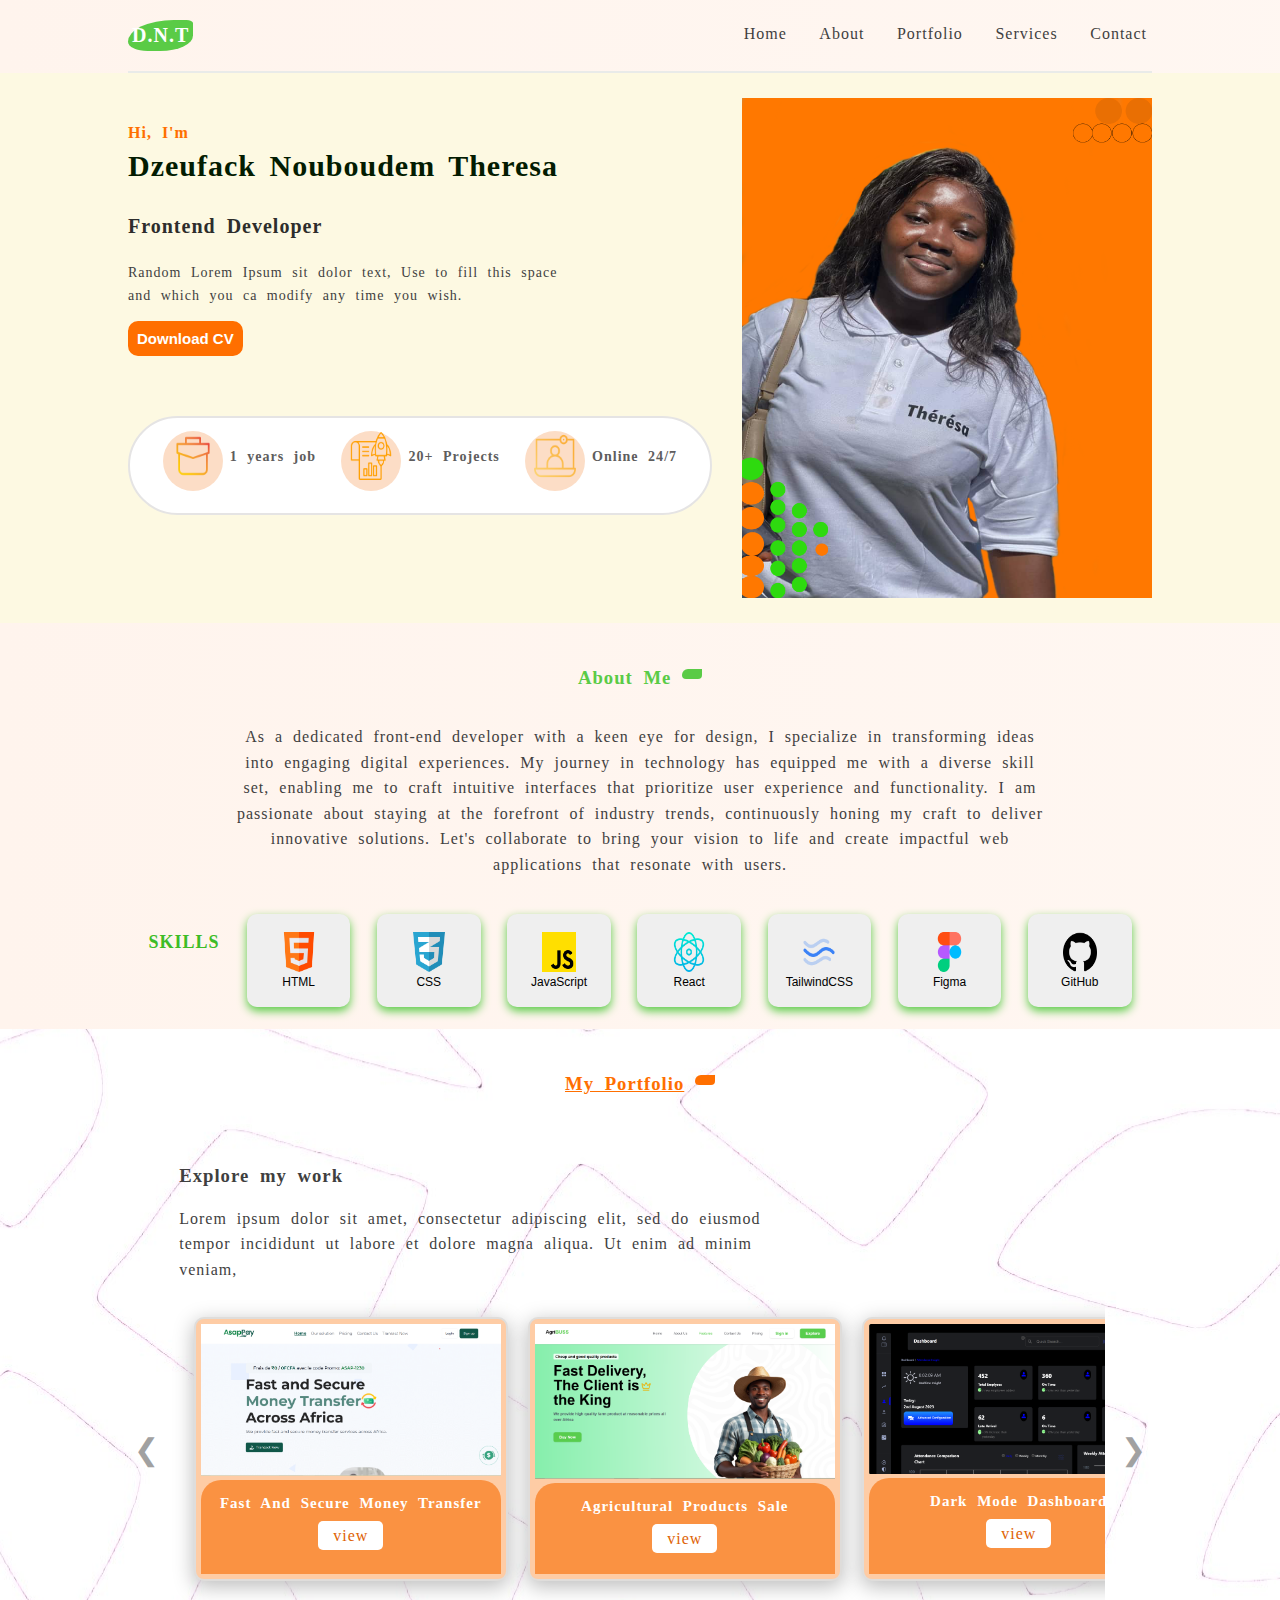
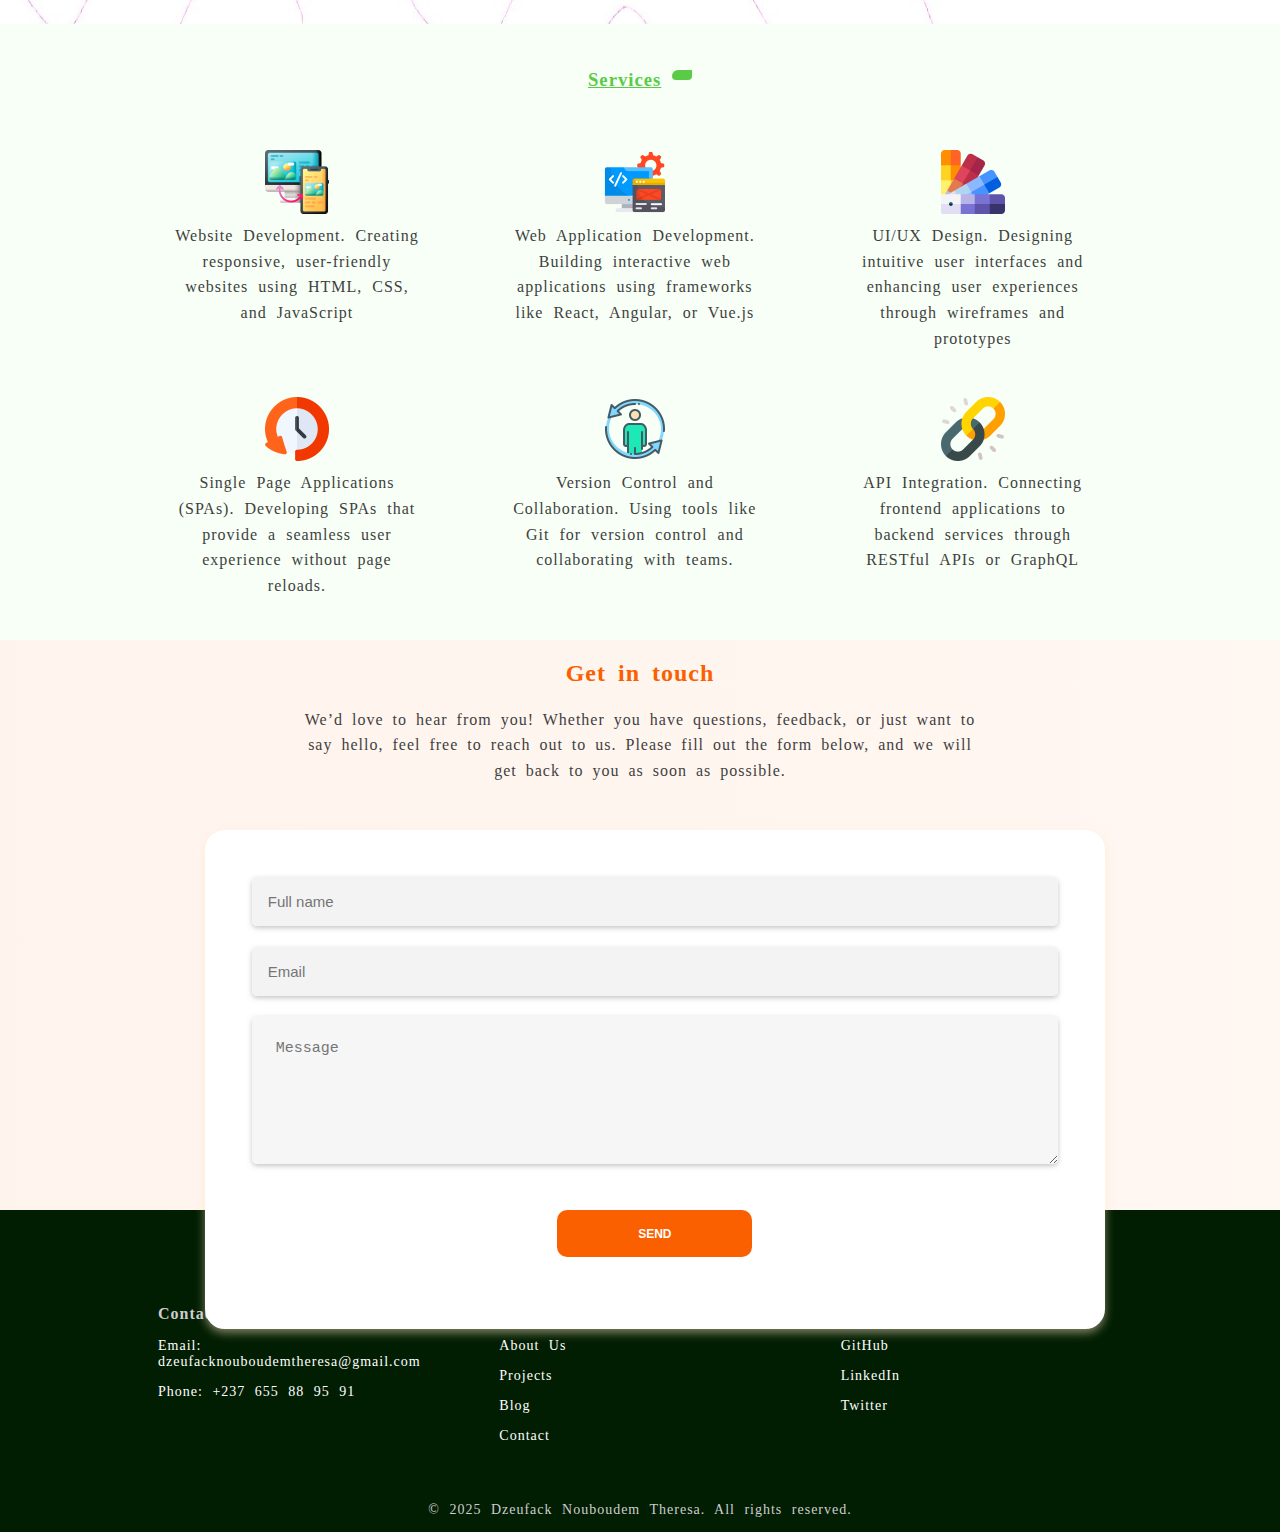
==== commit 961fa8ed: "small screnn responsiveness" ====
--- a/index.html
+++ b/index.html
@@ -19,9 +19,7 @@
                 <a href="#Contact" class="nav-menu-item">Contact</a>
             </div>
             <div class="menu-btn">
-                <p>
-                    <button class="nav-btn">menu</button>
-                </p>
+                <img src="./public/icons/menu (1).png" alt="menu-button"/>
             </div>
         </nav>
         <!-- <div class="modal-overlay" id="modalOverlay">
@@ -301,7 +299,7 @@
                 <h2>Get in touch</h2>
                 <p>We’d love to hear from you! Whether you have questions,
                      feedback, or just want to say hello, feel free to reach out to us.
-                      Our team is here to assist you.Please fill out the form below,
+                      Please fill out the form below,
                        and we will get back to you as soon as possible.
                 </p>
             </div>
--- a/index.css
+++ b/index.css
@@ -52,6 +52,13 @@
 
 .menu-btn{
     display: none;
+}
+
+.menu-btn img{
+    width: 30px;
+    height: 30px;
+    margin-top: 60%;
+    cursor: pointer;
 }
 
 .nav-menu{
@@ -876,21 +883,125 @@
     width: 100%; /* Full width for copyright */
 }
 
+
 /*********************/
 /* Responsive Styles */
 /*********************/
 
 @media screen and (max-width: 480px) {
+    .menu-btn{
+        display: block;
+    }
+
+    .nav-menu{
+        display: none;
+    }
+
+    .phone-nav{
+        display: none;
+    }
+
+    .hero-section{
+        height: fit-content;
+        display: flex;
+        flex-direction: column;
+        flex-wrap: nowrap;
+    }
+    
+    .hero-text{
+        width: 100%;
+    }
+
+    .hero-info-about{
+        background-color: white;
+        border: 2px solid rgb(229, 228, 228);
+        display: flex;
+        flex-direction: column;
+        justify-content: space-around;
+        font-size: 12px;
+        margin-top: 5%;
+        margin-bottom: 5%;
+        height: 237px;
+        /* padding: 13px 15px 0px 10px; */
+        border-radius: 30px;
+        /* width: 92%; */
+    }
+
+    .about-section{
+        height: fit-content;
+
+    }
+
+    
+    .about-text{
+        text-align: center;
+        margin-left: 0%;
+        margin-right: 0%;
+    }
+
+    .about-skills{
+        display: block;
+    }
+
+    .about-skills p{
+        text-align: center;
+    }
+
+    .about-skills .container{
+        display: flex;
+        flex-wrap: wrap;
+        justify-content: center;
+        margin-bottom: 4%;
+    }
+
+    .about-skills .container button{
+        margin-top: 10%;
+        width: 30%;
+    }
+
+    .portfolio-section{
+        height: fit-content;
+
+    }
+
+    .portfolio-section .subtitle p{
+        width: 100%;
+        text-align: justify;
+    }
+
+    .services-section{
+        height: fit-content;
+
+    }
 
     .services-section .content .items{
         width: 100%;
         margin-bottom: 5%;
     }
-}
-
-
-
-@media screen and (max-width: 819px) {
+    .contact-section{
+        height: 600px;
+    }
+
+    .contact-section .text{
+        justify-content: center;
+        width: 100%;
+        height: 34%;
+        margin-bottom: 15%;
+    }
+
+    .contact-section .container{
+        width: 80%;
+        margin-left: 0%;
+        height: 300px;
+        margin-top: 5%;
+
+    }
+    
+}
+
+
+
+@media screen and (min-width: 481px) and (max-width: 819px) {
     .menu-btn{
         display: block;
     }
@@ -919,7 +1030,7 @@
         height: 75px;
         padding: 13px 15px 0px 15px;
         border-radius: 100px;
-        width: 92%;
+        /* width: 92%; */
     }
 
     .about-section{
@@ -984,6 +1095,14 @@
         margin-left: 0%;
     }
 }
+
+/* Styles for large screens (above 819px) */
+@media screen and (min-width: 820px) {
+    .menu-btn {
+        display: none; /* or any other styles for large screens */
+    }
+}   
+
 /* 
 Small Laptops: 1281px - 1366px
 Medium Laptops: 1367px - 1440px
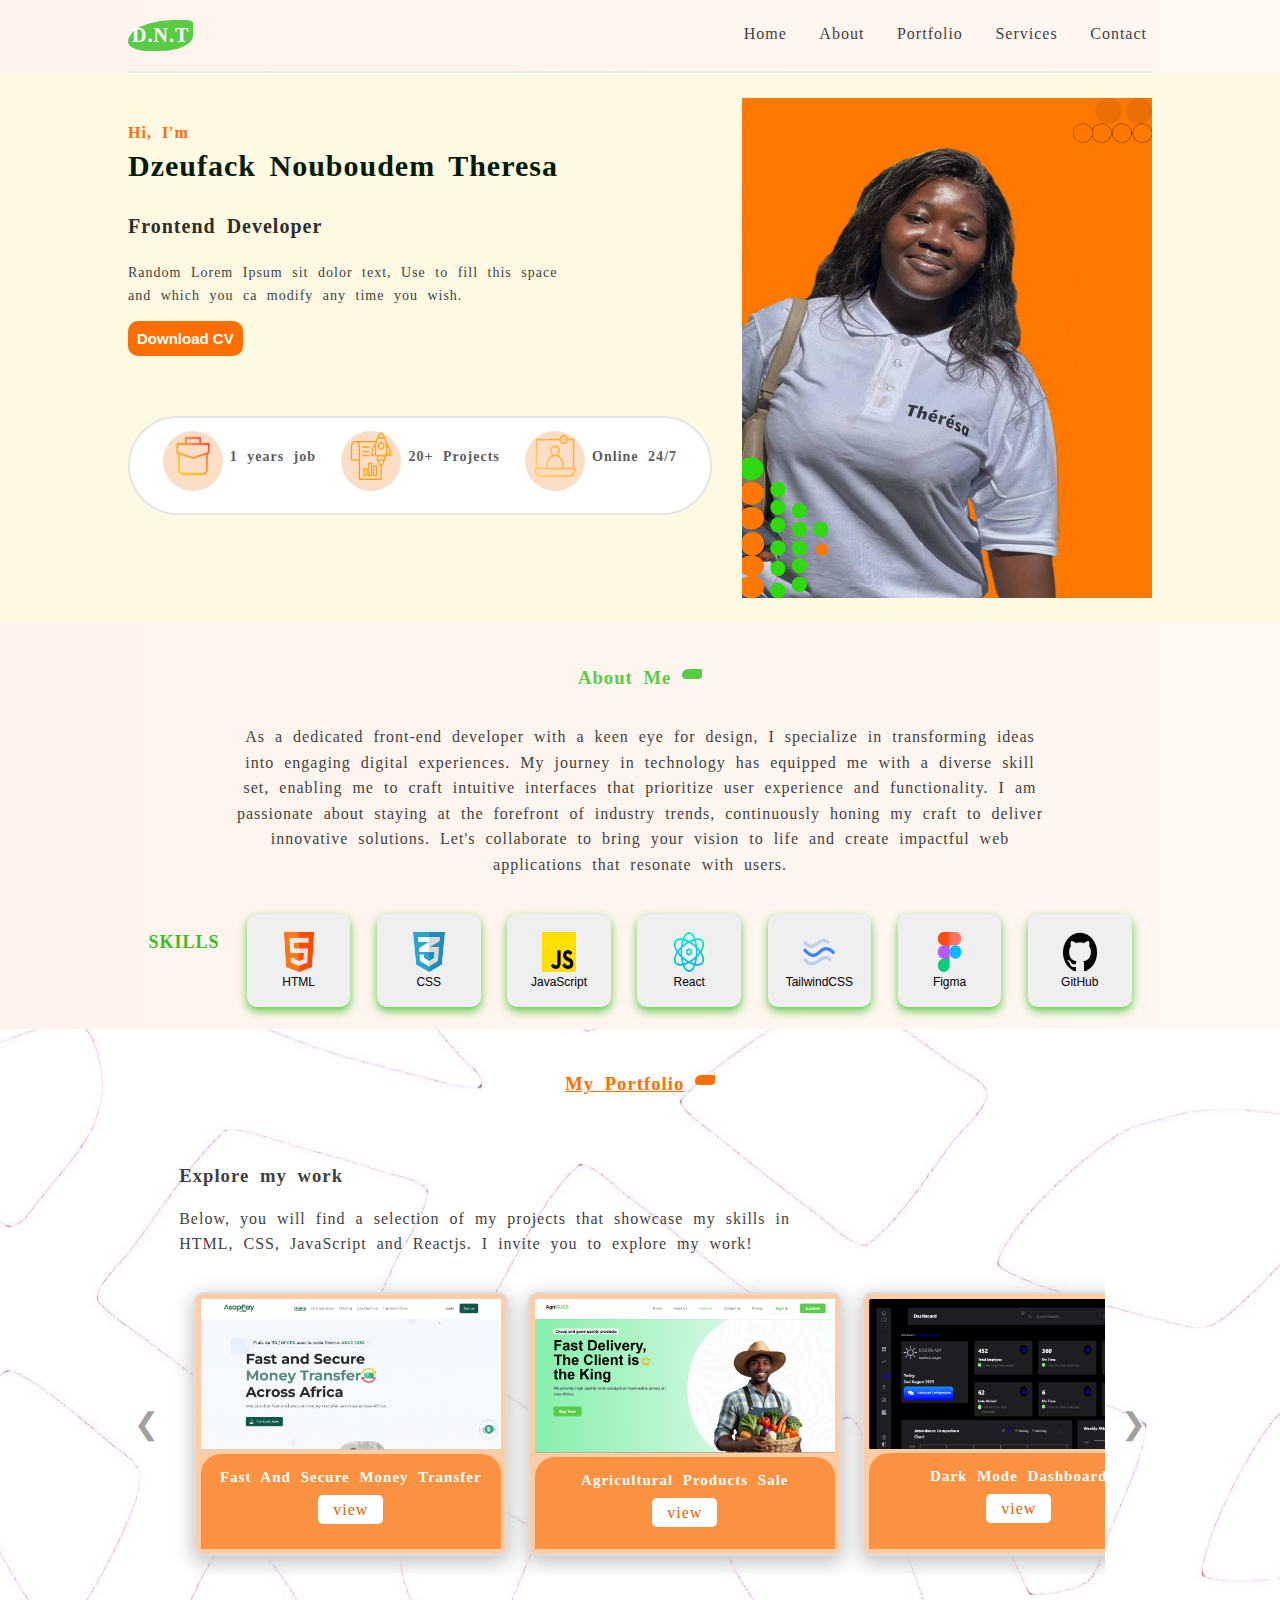
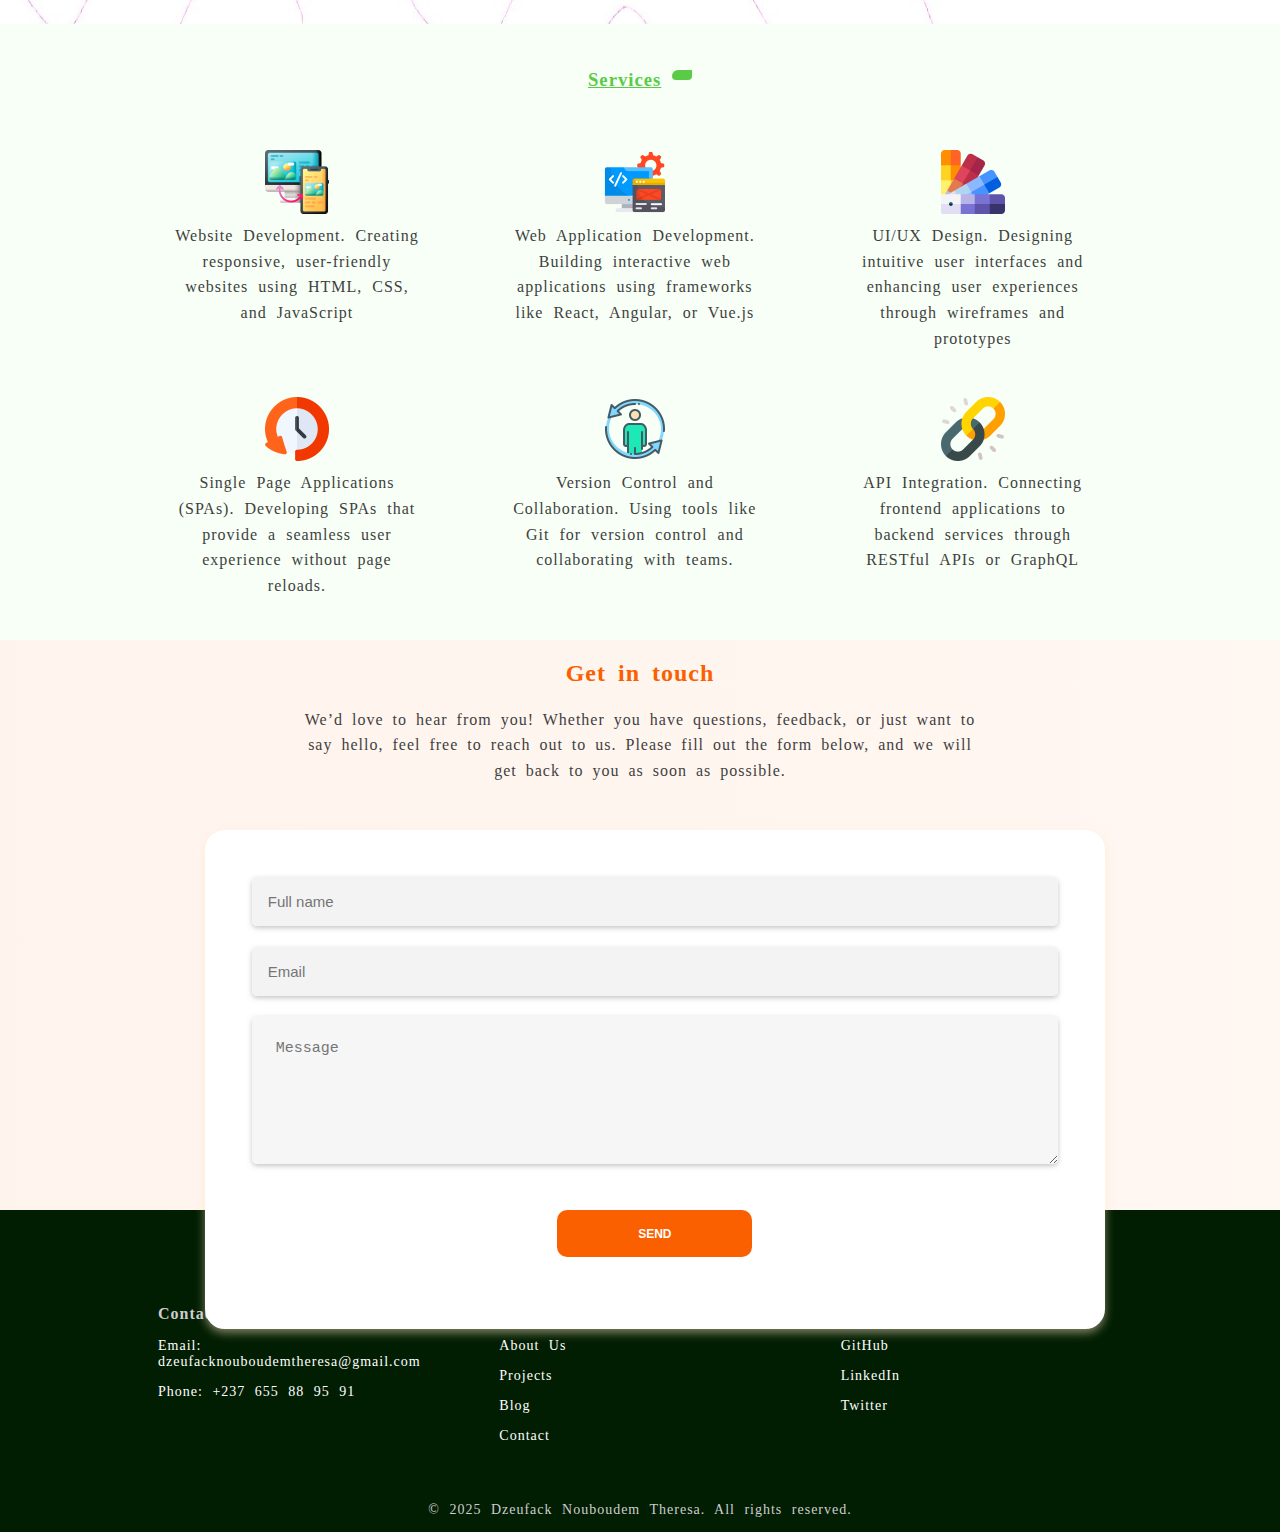
==== commit 656ed686: "CV" ====
--- a/index.html
+++ b/index.html
@@ -54,7 +54,7 @@
                     <p class="hero-main-text">Dzeufack Nouboudem Theresa</p>
                     <p class="hero-job-title">Frontend Developer</p>
                     <p class="hero-text">Random Lorem Ipsum sit dolor text, Use to fill this space and which you ca modify any time you wish.</p>
-                    <button class="hero-btn">Download CV</button>
+                    <button class="hero-btn" onclick="downloadCV()">Download CV</button>
                 </div>
                 <div class="hero-info-about">
                     <div class="hero-info-about-item">
@@ -159,9 +159,9 @@
             <div class="subtitle">
                 <h3>Explore my work</h3>
                 <p>
-                    Lorem ipsum dolor sit amet, consectetur adipiscing elit,
-                     sed do eiusmod tempor incididunt ut labore et dolore magna aliqua.
-                      Ut enim ad minim veniam, 
+                    Below, you will find a selection of my projects that showcase 
+                    my skills in HTML, CSS, JavaScript and Reactjs. 
+                    I invite you to explore my work!
                 </p>
             </div>
             <div class="container">
--- a/index.css
+++ b/index.css
@@ -55,9 +55,9 @@
 }
 
 .menu-btn img{
-    width: 30px;
-    height: 30px;
-    margin-top: 60%;
+    width: 25px;
+    height: 25px;
+    margin-top: 90%;
     cursor: pointer;
 }
 
@@ -505,7 +505,7 @@
 
   .card .image img{
     width: 100%;
-    
+    flex: 60%;
   }
 
   .card .text{
@@ -916,6 +916,7 @@
         background-color: white;
         border: 2px solid rgb(229, 228, 228);
         display: flex;
+        width: fit-content;
         flex-direction: column;
         justify-content: space-around;
         font-size: 12px;
@@ -927,6 +928,13 @@
         /* width: 92%; */
     }
 
+    
+.hero-info-about-item{
+    display: flex;
+    gap: 4px;
+    justify-content: left;
+}
+
     .about-section{
         height: fit-content;
 
@@ -961,6 +969,7 @@
 
     .portfolio-section{
         height: fit-content;
+        
 
     }
 
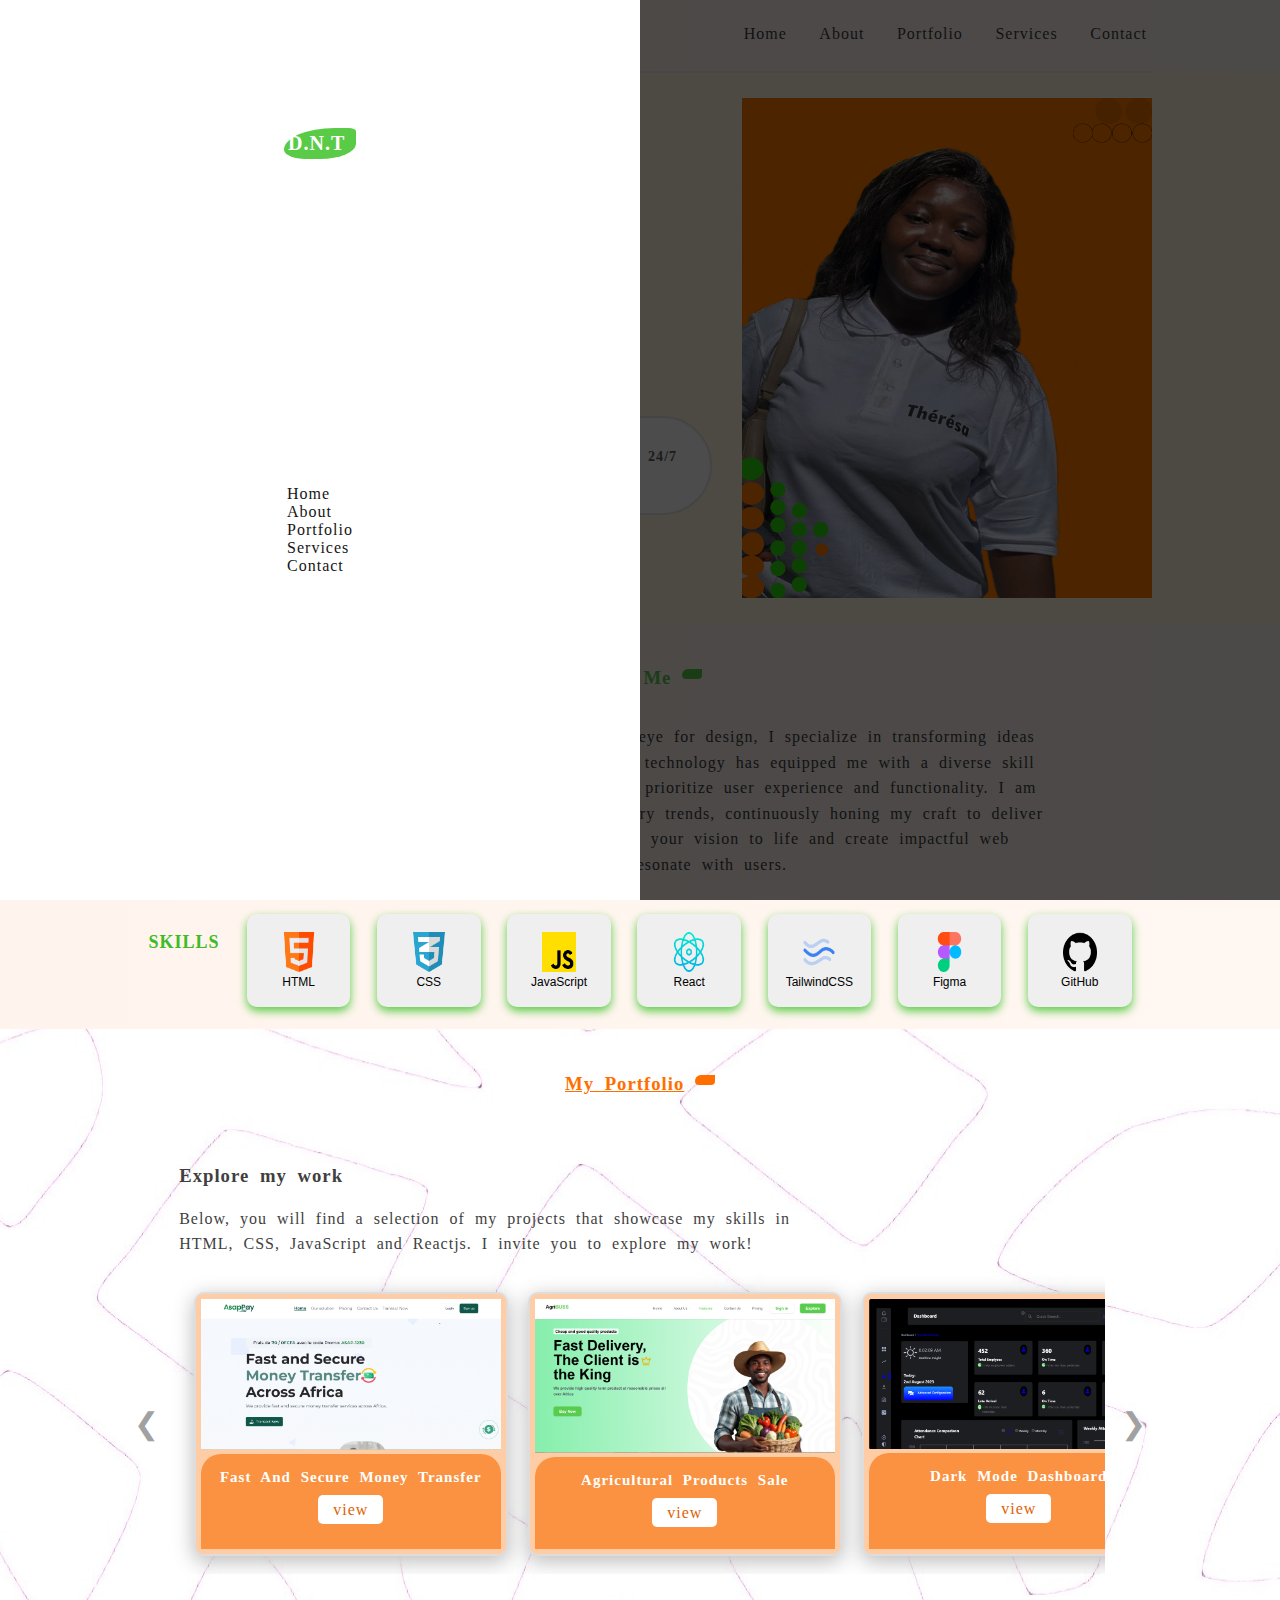
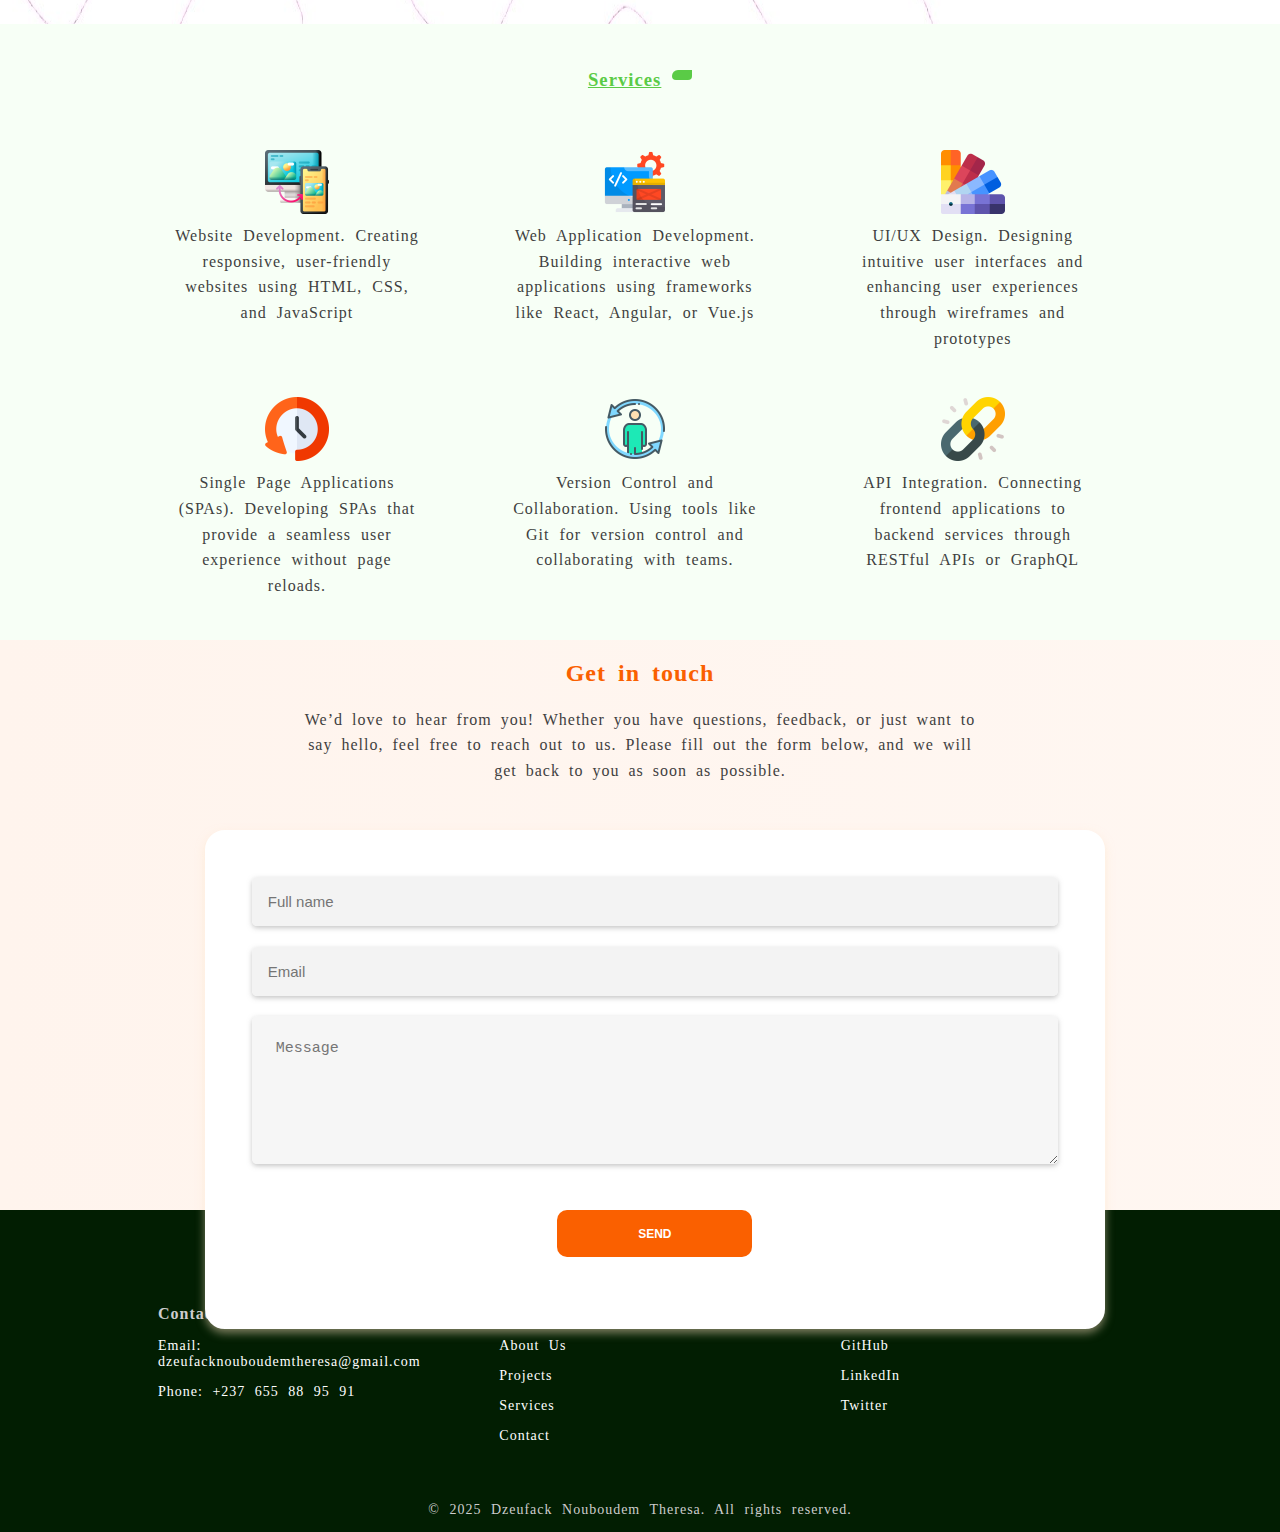
==== commit dcaf7a76: "email" ====
--- a/index.html
+++ b/index.html
@@ -22,13 +22,7 @@
                 <img src="./public/icons/menu (1).png" alt="menu-button"/>
             </div>
         </nav>
-        <!-- <div class="modal-overlay" id="modalOverlay">
-            <div class="modal">
-                <h2>Modal Title</h2>
-                <p>This is a modal content.</p>
-                <button id="closeModal">Close</button>
-            </div>
-        </div> -->
+       
         <div class="phone-nav">
             <div class="container">
                 <div>
@@ -320,15 +314,15 @@
         <footer>
             <div class="footer-column">
                 <h4>Contact Me</h4>
-                <p>Email: dzeufacknouboudemtheresa@gmail.com</p>
+                <p class="email">Email: dzeufacknouboudemtheresa@gmail.com</p>
                 <p>Phone: +237 655 88 95 91</p>
             </div>
             <div class="footer-column">
                 <h4>Links</h4>
-                <p><a href="#about">About Us</a></p>
-                <p><a href="#projects">Projects</a></p>
-                <p><a href="#blog">Blog</a></p>
-                <p><a href="#contact">Contact</a></p>
+                <p><a href="#About">About Us</a></p>
+                <p><a href="#Portfolio">Projects</a></p>
+                <p><a href="#Services">Services</a></p>
+                <p><a href="#Contact">Contact</a></p>
             </div>
             <div class="footer-column">
                 <h4>Social Media</h4>
--- a/index.css
+++ b/index.css
@@ -143,7 +143,7 @@
 }
 
 .phone-nav{
-    display: none; /* Hidden by default */
+    display: block; /* Hidden by default */
     align-items: flex-end;
     background-color: #0d0d0d6e;
     position: fixed;
@@ -883,6 +883,9 @@
     width: 100%; /* Full width for copyright */
 }
 
+.email{
+    display: block;
+}
 
 /*********************/
 /* Responsive Styles */
@@ -1006,6 +1009,18 @@
 
     }
     
+    .email{
+        display: none;
+        width: 10;
+        background-color: red;
+    }
+    
+    footer {
+        /* height: 590PX; */
+        padding-left: 0%;
+        padding-right: 5%;
+    }
+    
 }
 
 
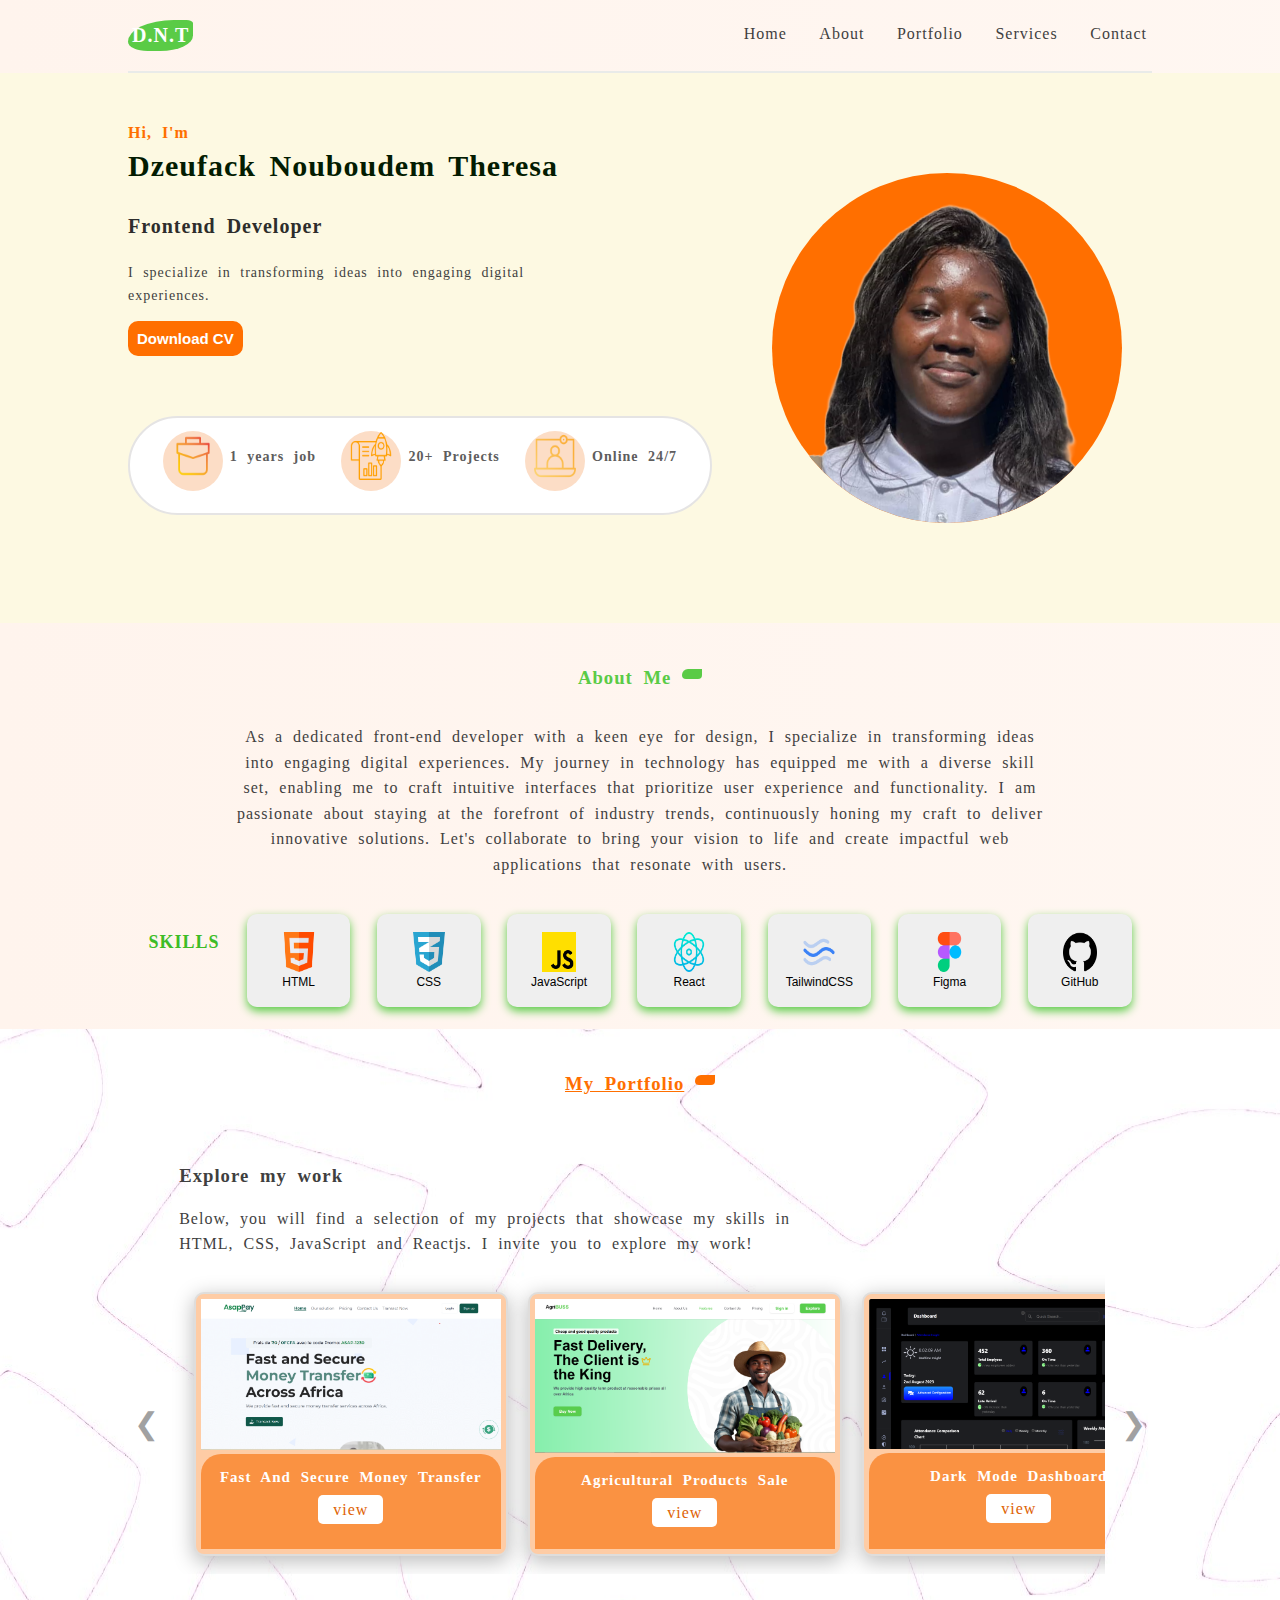
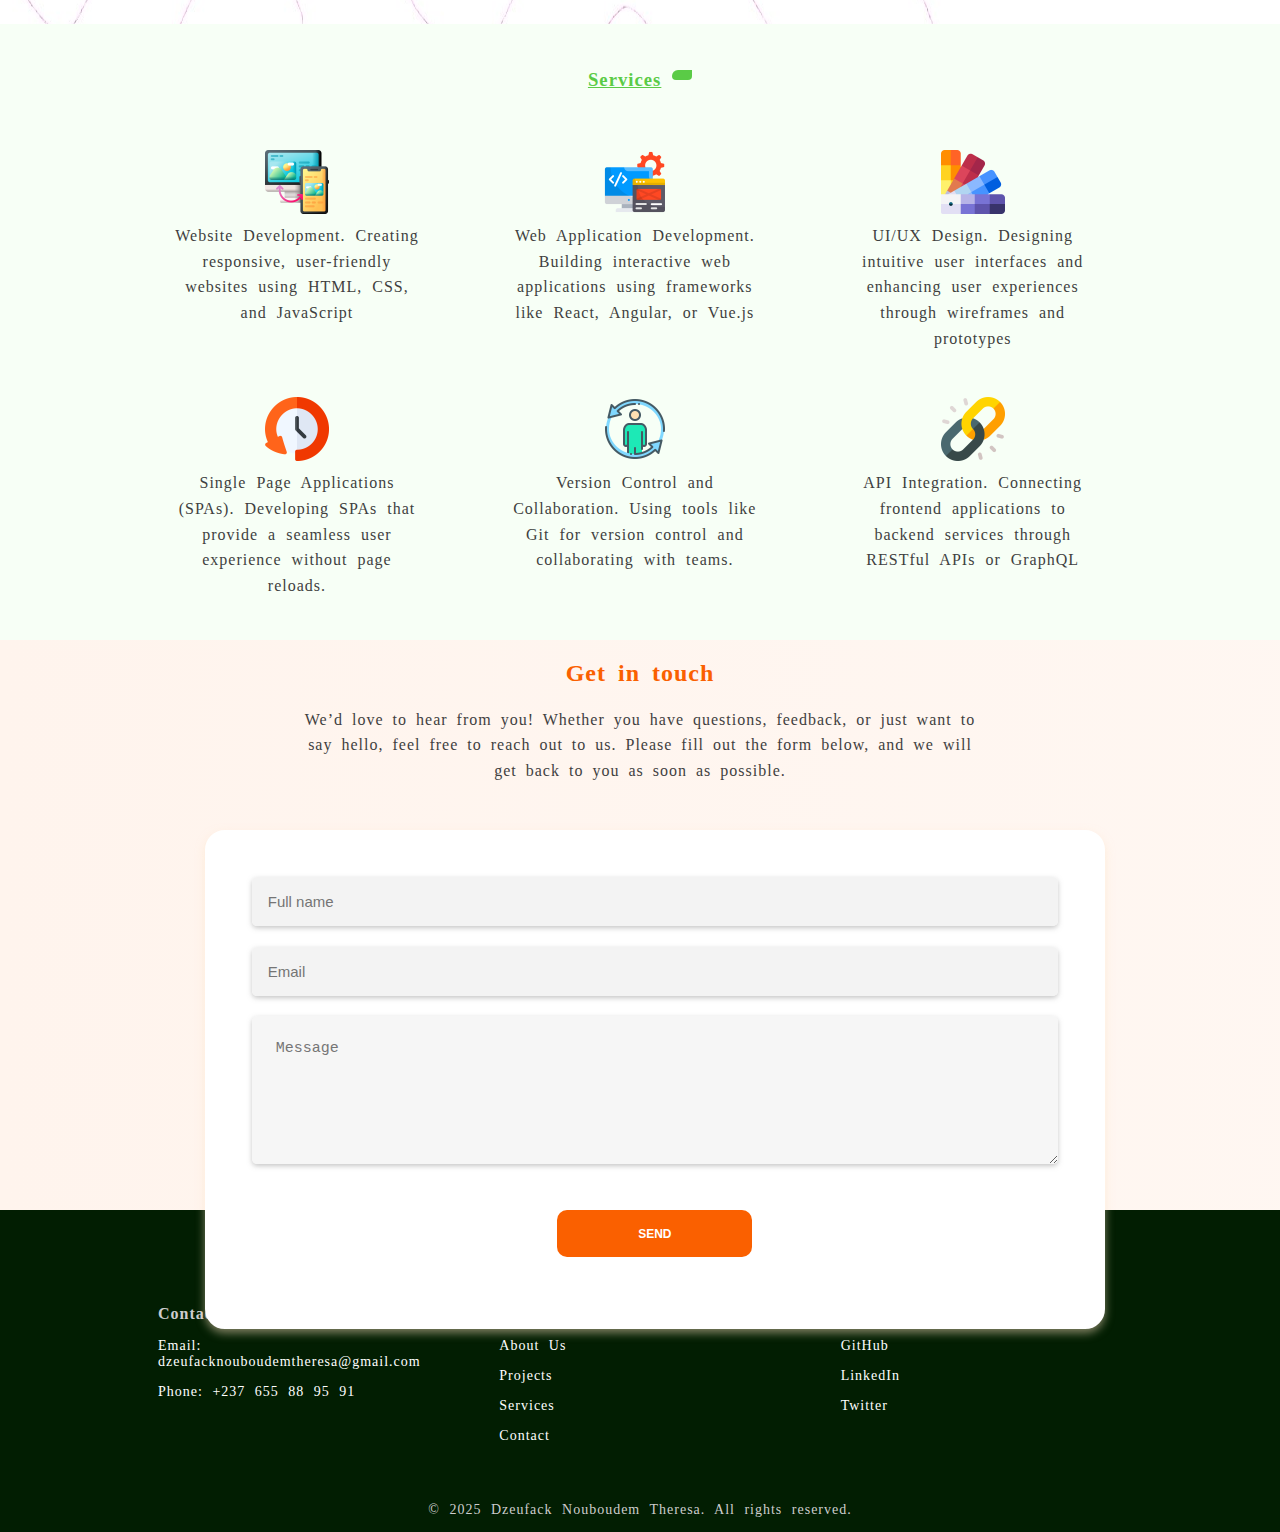
==== commit 8fd80568: "image" ====
--- a/index.html
+++ b/index.html
@@ -19,13 +19,14 @@
                 <a href="#Contact" class="nav-menu-item">Contact</a>
             </div>
             <div class="menu-btn">
-                <img src="./public/icons/menu (1).png" alt="menu-button"/>
+                <img onclick="openMenu()" src="./public/icons/menu (1).png" alt="menu-button"/>
             </div>
         </nav>
        
-        <div class="phone-nav">
+        <div id="phone-nav" class="phone-nav">
             <div class="container">
-                <div>
+                <p id="close" class="close">x</p>
+                <div class="div">
                     <p class="logo">D.N.T</p>
                 </div>
                 <div class="phone-nav-menu">
@@ -47,7 +48,7 @@
                     <p class="hero-greetings">Hi, I'm</p>
                     <p class="hero-main-text">Dzeufack Nouboudem Theresa</p>
                     <p class="hero-job-title">Frontend Developer</p>
-                    <p class="hero-text">Random Lorem Ipsum sit dolor text, Use to fill this space and which you ca modify any time you wish.</p>
+                    <p class="hero-text">I specialize in transforming ideas into engaging digital experiences.</p>
                     <button class="hero-btn" onclick="downloadCV()">Download CV</button>
                 </div>
                 <div class="hero-info-about">
@@ -87,7 +88,7 @@
                 </div>
             </div>
             <div class="hero-image-section">
-                <img class="hero-image" src="./public/images/me.png" alt="hero image" />
+                <img class="hero-image" src="./public/images/new.png" alt="hero image" />
             </div>
         </div>
 
@@ -337,6 +338,7 @@
             </div> -->
             <div class="footer-bottom">
                 <p>&copy; 2025 Dzeufack Nouboudem Theresa. All rights reserved.</p>
+                <!-- {new Date().getFullYear()} -->
             </div>
         </footer>
     </body>
--- a/index.css
+++ b/index.css
@@ -143,15 +143,16 @@
 }
 
 .phone-nav{
-    display: block; /* Hidden by default */
+    display: none; /* Hidden by default */
     align-items: flex-end;
+    flex-direction: column-reverse;
     background-color: #0d0d0d6e;
     position: fixed;
     top: 0;
     left: 0;
     right: 0;
     bottom: 0;
-    background-color: rgba(0, 0, 0, 0.7); /* Semi-transparent background */
+    background-color: rgba(0, 0, 0, 0.614); /* Semi-transparent background */
     z-index: 1000; /* High z-index to ensure it covers other elements */
 }
 
@@ -161,22 +162,51 @@
     height: 100%;
     display: flex;
     flex-direction: column;
-    justify-content: center;
-    width: 50%;
+    justify-content: start;
+    width: 80%;
     z-index: 1001; /* Higher than overlay */
 }
 
+.phone-nav .container .close{
+    align-self: self-end;
+    /* background-color: red; */
+    color: rgb(99, 99, 99);
+    cursor: pointer;
+    margin: 10%;
+    padding: 4%;
+    font-size: large;
+    font-family: Arial, Helvetica, sans-serif;
+}
+
+.phone-nav .container .close:hover{
+    background-color: rgba(237, 237, 237, 0.715);
+    border-radius: 50%;
+}
+
 .phone-nav .container .logo{
-    width: 10%;
+    width: 30%;
     margin: auto;
     margin-top: 20%;
 }
 
 .phone-nav-menu{
     color: gray;
-    margin: auto;
-    display: flex;
+    /* margin: auto; */
+    display: flex;
+    margin-top: 20%;
+    text-align: center;
+    /* background-color: red; */
+    padding: 4%;
     flex-direction: column;
+}
+
+.phone-nav-menu-item{
+    padding: 10%;
+    cursor: pointer;
+}
+
+.phone-nav-menu-item:hover{
+    background-color: rgb(230, 230, 230);
 }
 
 /*******************/
@@ -260,10 +290,12 @@
 }
 
 .hero-image{
-    height: 500px;
-    width: 100%;
-    /* border-radius: 50%; */
+    height: 350px;
+    width: 350px;
+    border-radius: 50%;
     justify-self: baseline;
+    background-color: rgb(255, 111, 0);
+    
 }
 
 .hero-info-about{
@@ -932,11 +964,15 @@
     }
 
     
-.hero-info-about-item{
-    display: flex;
-    gap: 4px;
-    justify-content: left;
-}
+    .hero-info-about-item{
+        display: flex;
+        gap: 4px;
+        justify-content: left;
+    }
+
+    .hero-image-section{
+        padding-bottom: 5%;
+    }
 
     .about-section{
         height: fit-content;
@@ -1036,6 +1072,26 @@
 
     .phone-nav{
         display: none;
+    }
+    
+
+    .phone-nav .container .close{
+        margin: 2%;
+        padding: 4%;
+    }
+
+    .phone-nav .container .logo{
+        width: 15%;
+        margin-top: -5%;
+    }
+
+    .phone-nav-menu{
+        margin-top: 10%;
+        padding: 5%;
+    }
+
+    .phone-nav-menu-item{
+        padding: 5%;
     }
 
     .hero-section{
@@ -1120,11 +1176,26 @@
     }
 }
 
+
 /* Styles for large screens (above 819px) */
-@media screen and (min-width: 820px) {
-    .menu-btn {
-        display: none; /* or any other styles for large screens */
-    }
+@media screen and (min-width: 820px ) and (max-width: 951px) {
+    
+    .hero-section{
+        height: fit-content;
+    }
+
+    .hero-info-about{
+        margin-top: 3%;
+    }
+
+    .hero-image-section{
+        padding: 3% 0% 3% 0%;
+    }
+
+    .about-section{
+        height: fit-content;
+    }
+    
 }   
 
 /* 
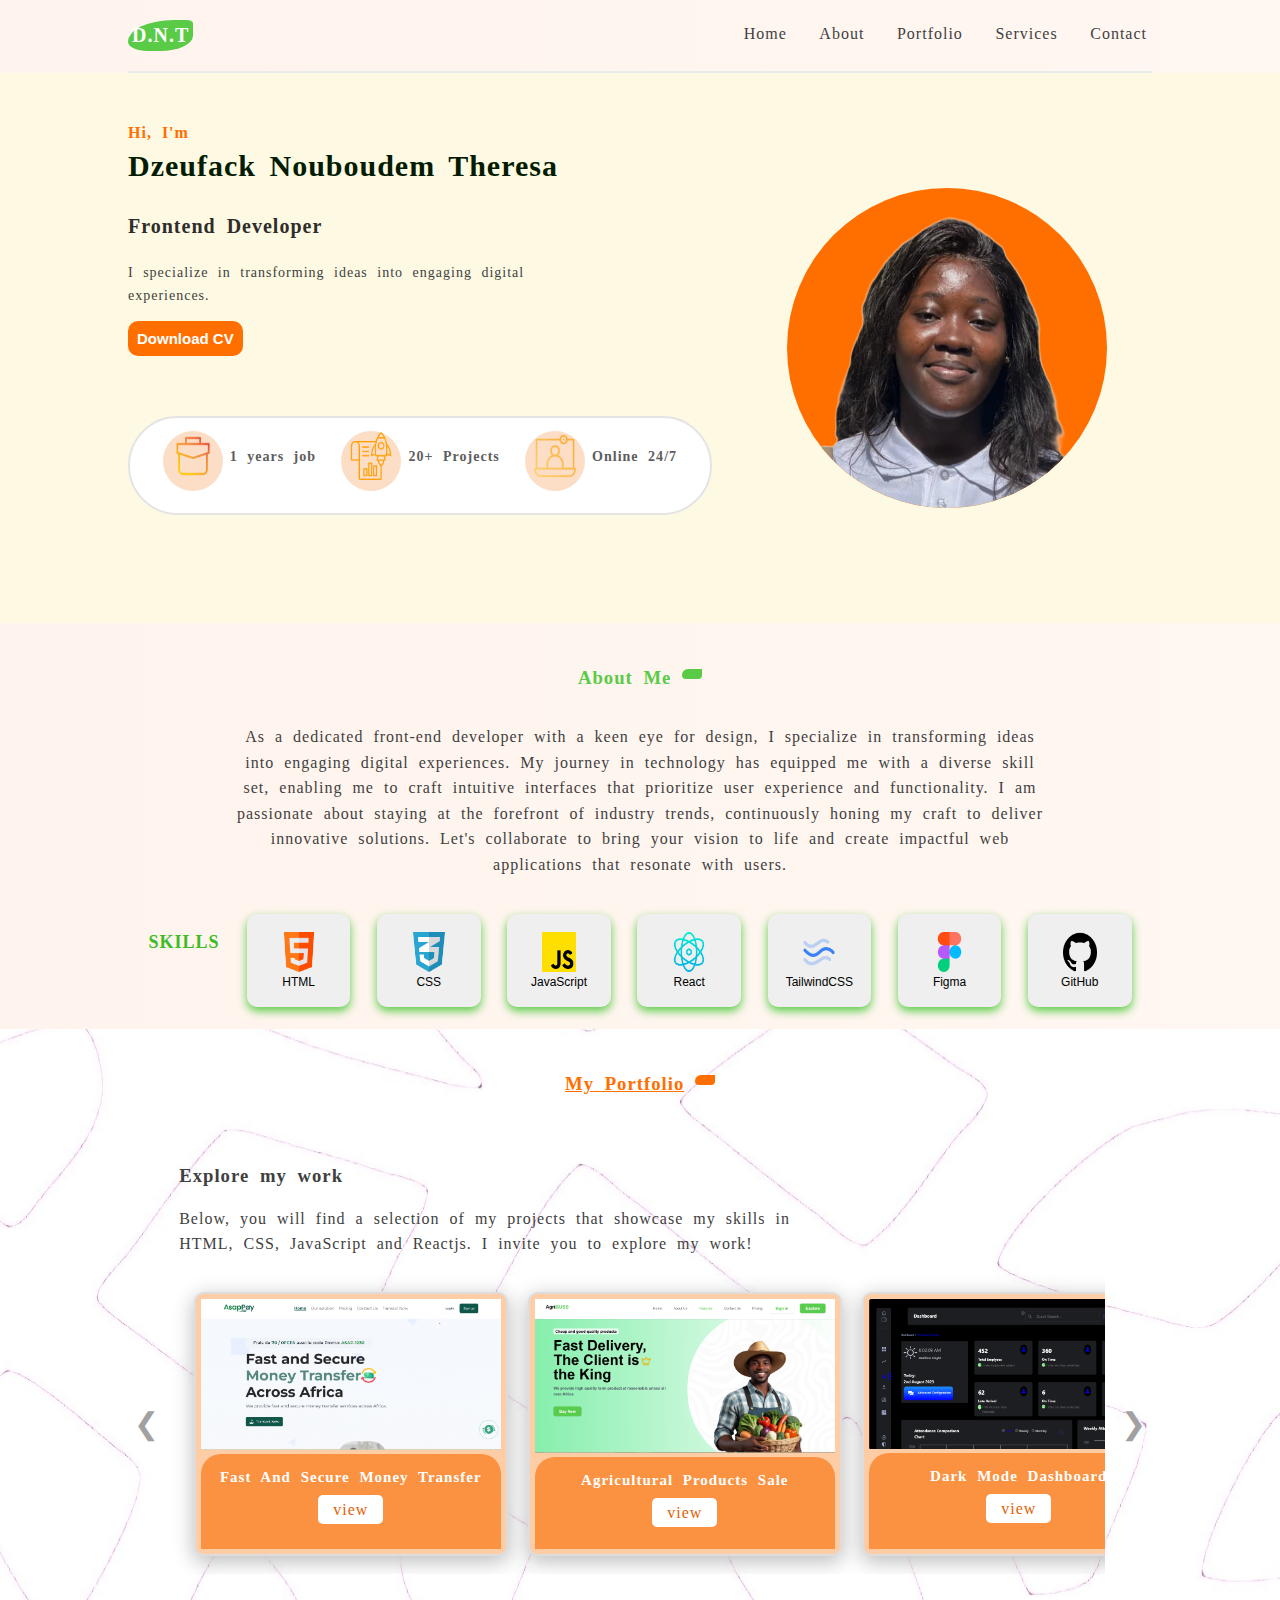
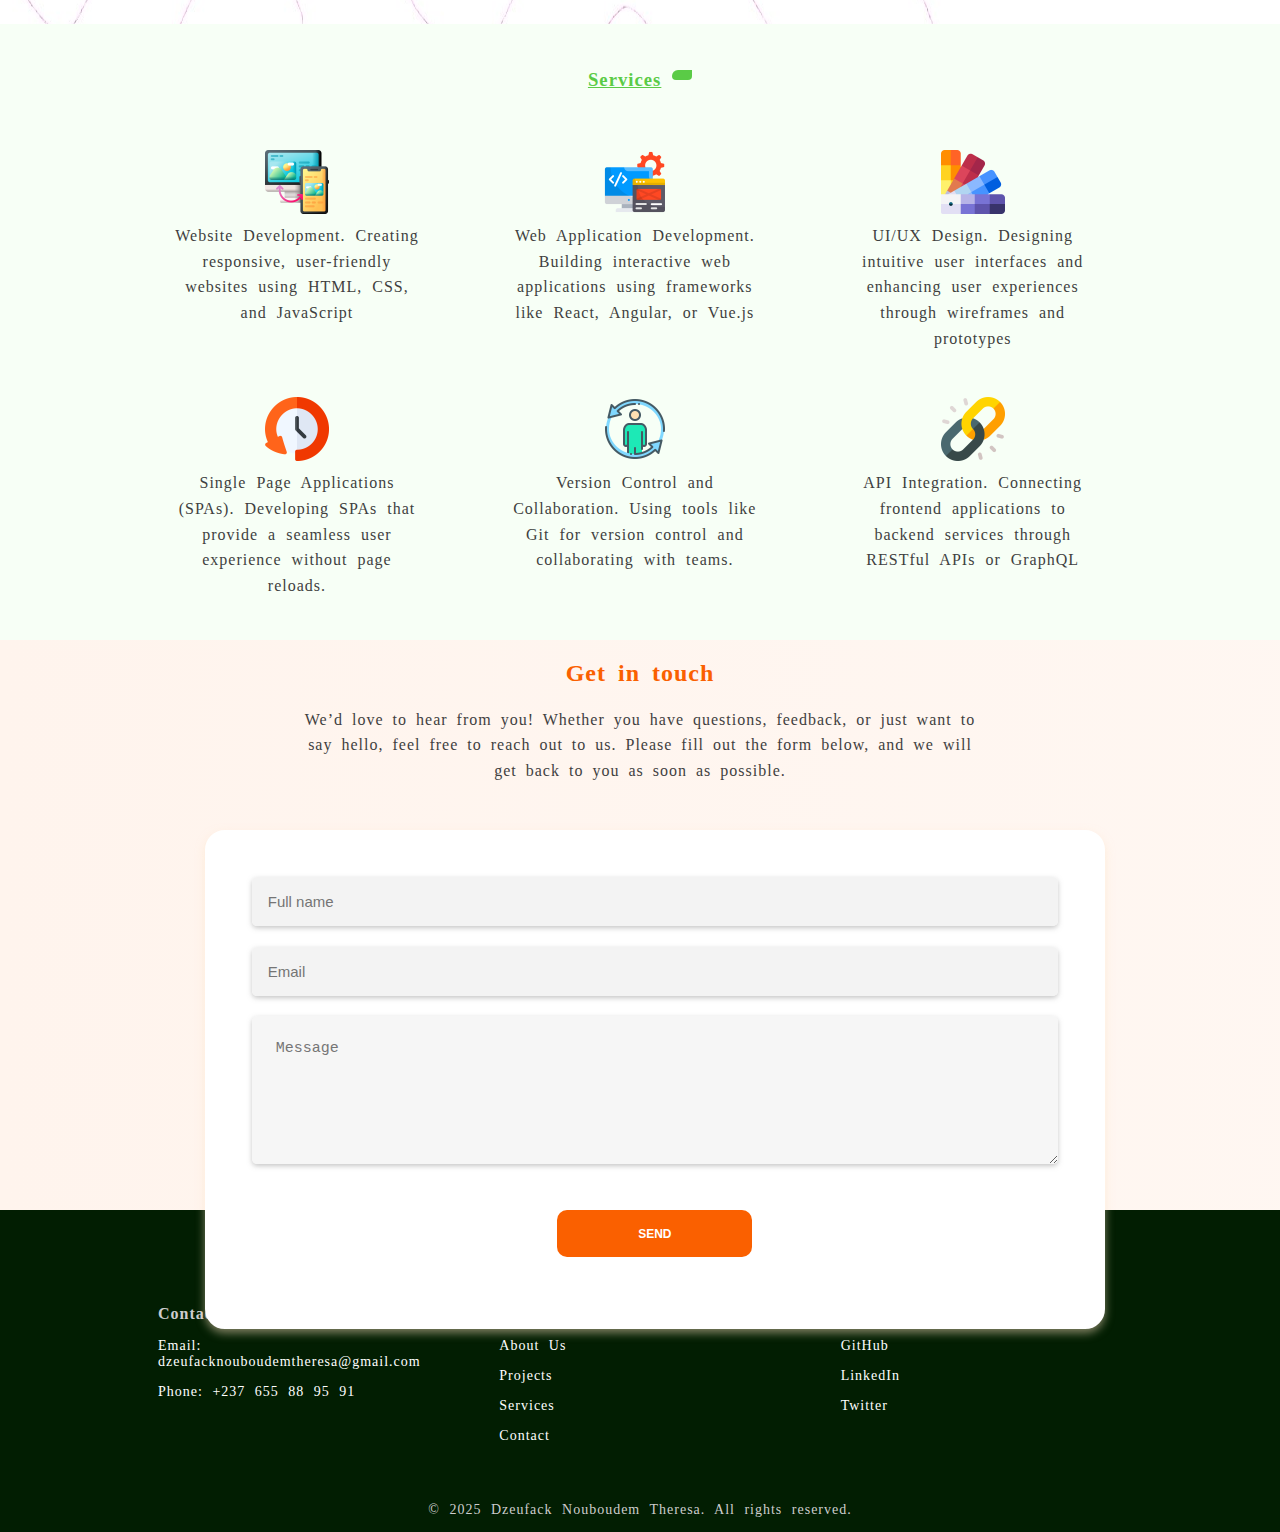
==== commit 730e2537: "form" ====
--- a/index.html
+++ b/index.html
@@ -299,12 +299,13 @@
                 </p>
             </div>
             <div class="container">
-                <form>
-                    <input type="text" placeholder="Full name"/>
-                    <input type="email" placeholder="Email"/>
-                    <textarea placeholder="Message"></textarea>
-                    <button>SEND</button>
+                <form id="contact-form">
+                    <input type="text" id="full-name" name="full_name" placeholder="Full name" required />
+                    <input type="email" id="email" name="email" placeholder="Email" required />
+                    <textarea id="message" name="message" placeholder="Message" required></textarea>
+                    <button type="submit" class="submit" id="submit">SEND</button>
                 </form>
+                <div id="error-message" style="color: red;"></div>
             </div>
         </div>
 
@@ -342,5 +343,6 @@
             </div>
         </footer>
     </body>
+    <script src="https://cdn.emailjs.com/dist/email.min.js"></script>
     <script src="./index.js"></script>
 </html>--- a/index.css
+++ b/index.css
@@ -290,8 +290,8 @@
 }
 
 .hero-image{
-    height: 350px;
-    width: 350px;
+    height: 320px;
+    width: 320px;
     border-radius: 50%;
     justify-self: baseline;
     background-color: rgb(255, 111, 0);
